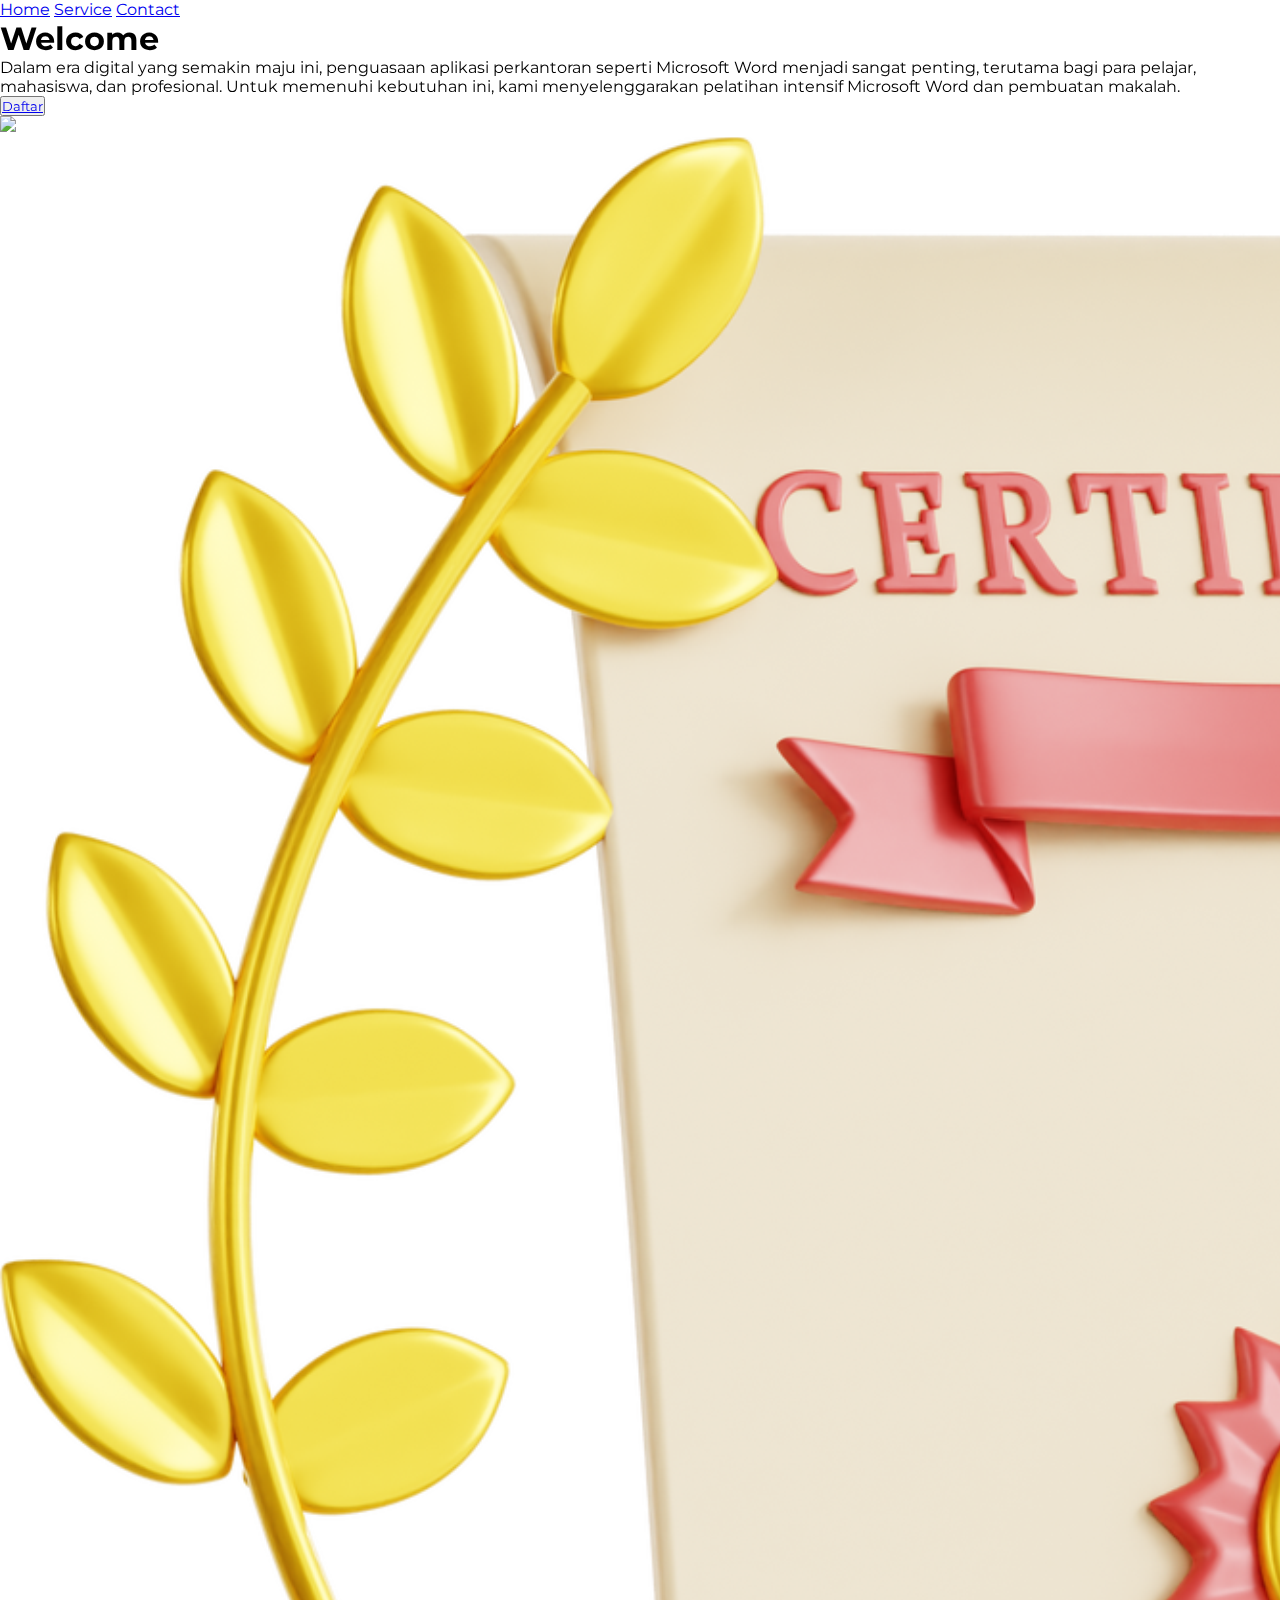
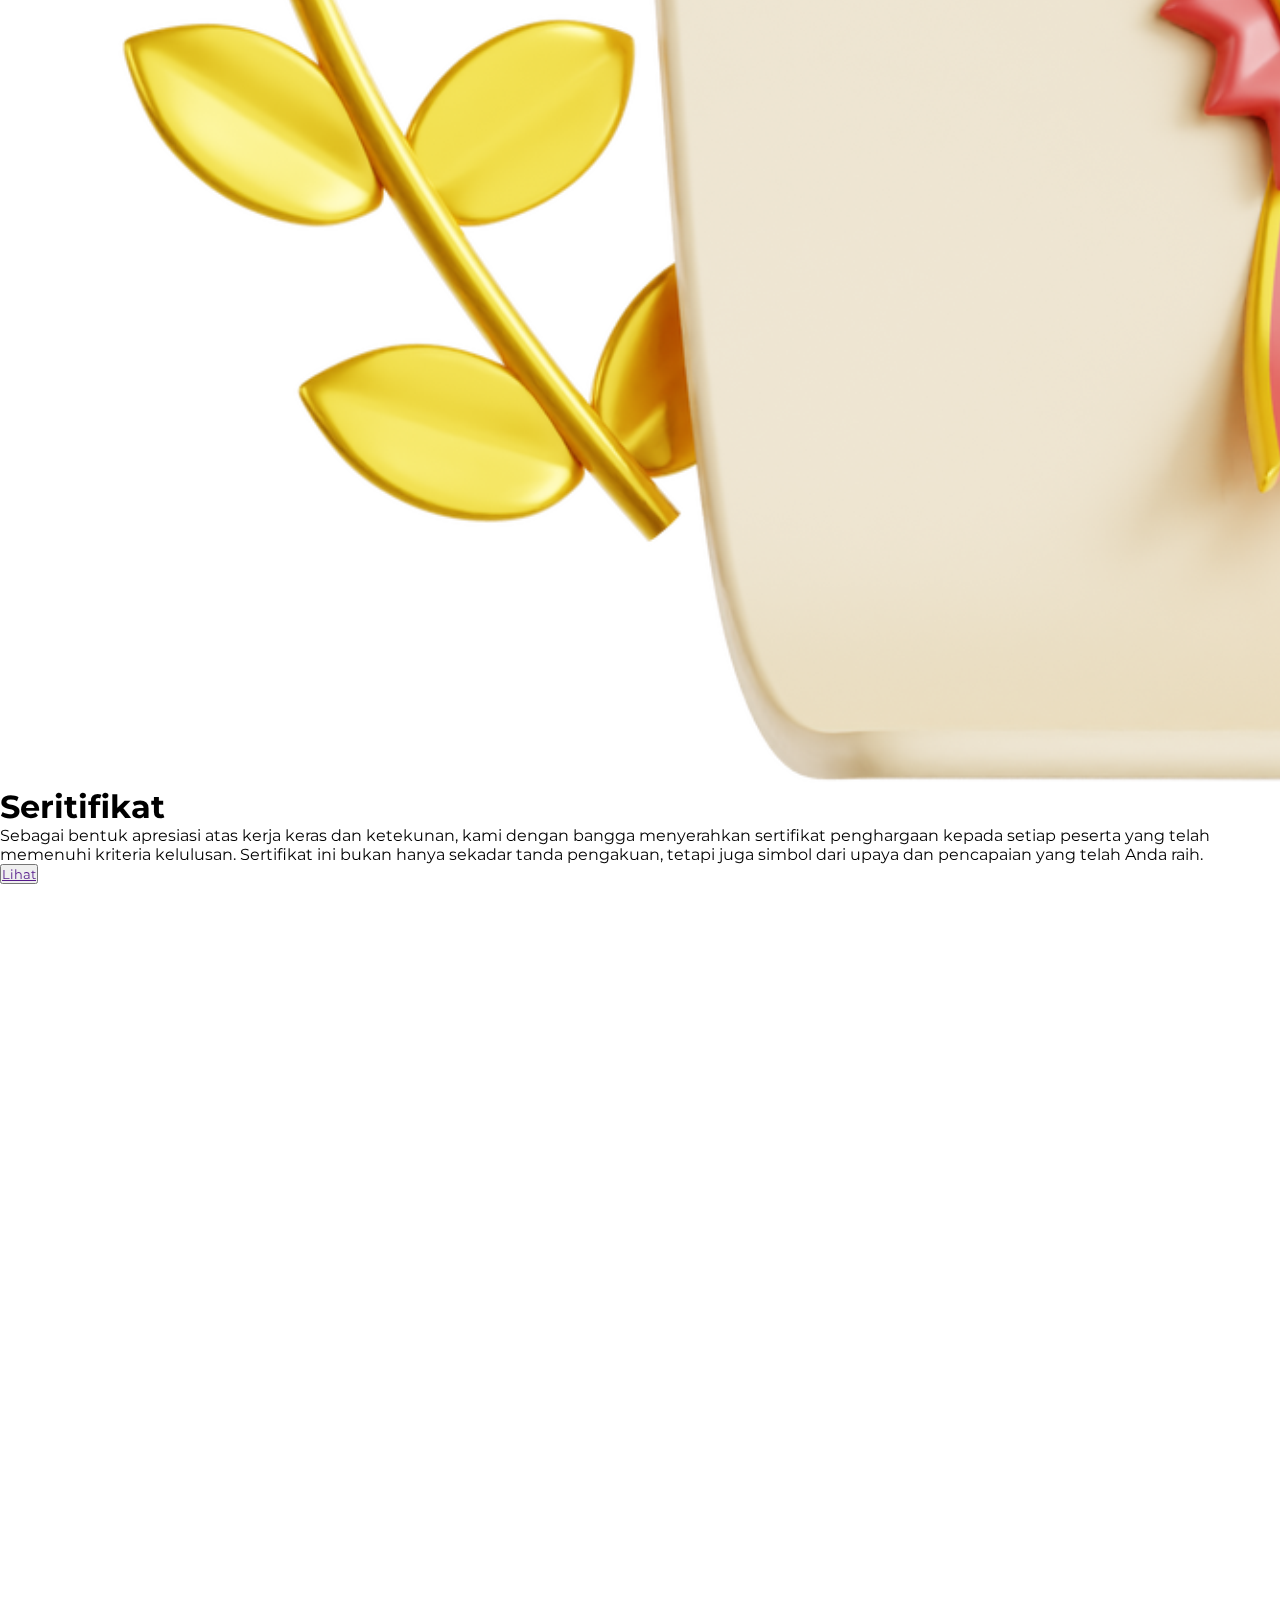
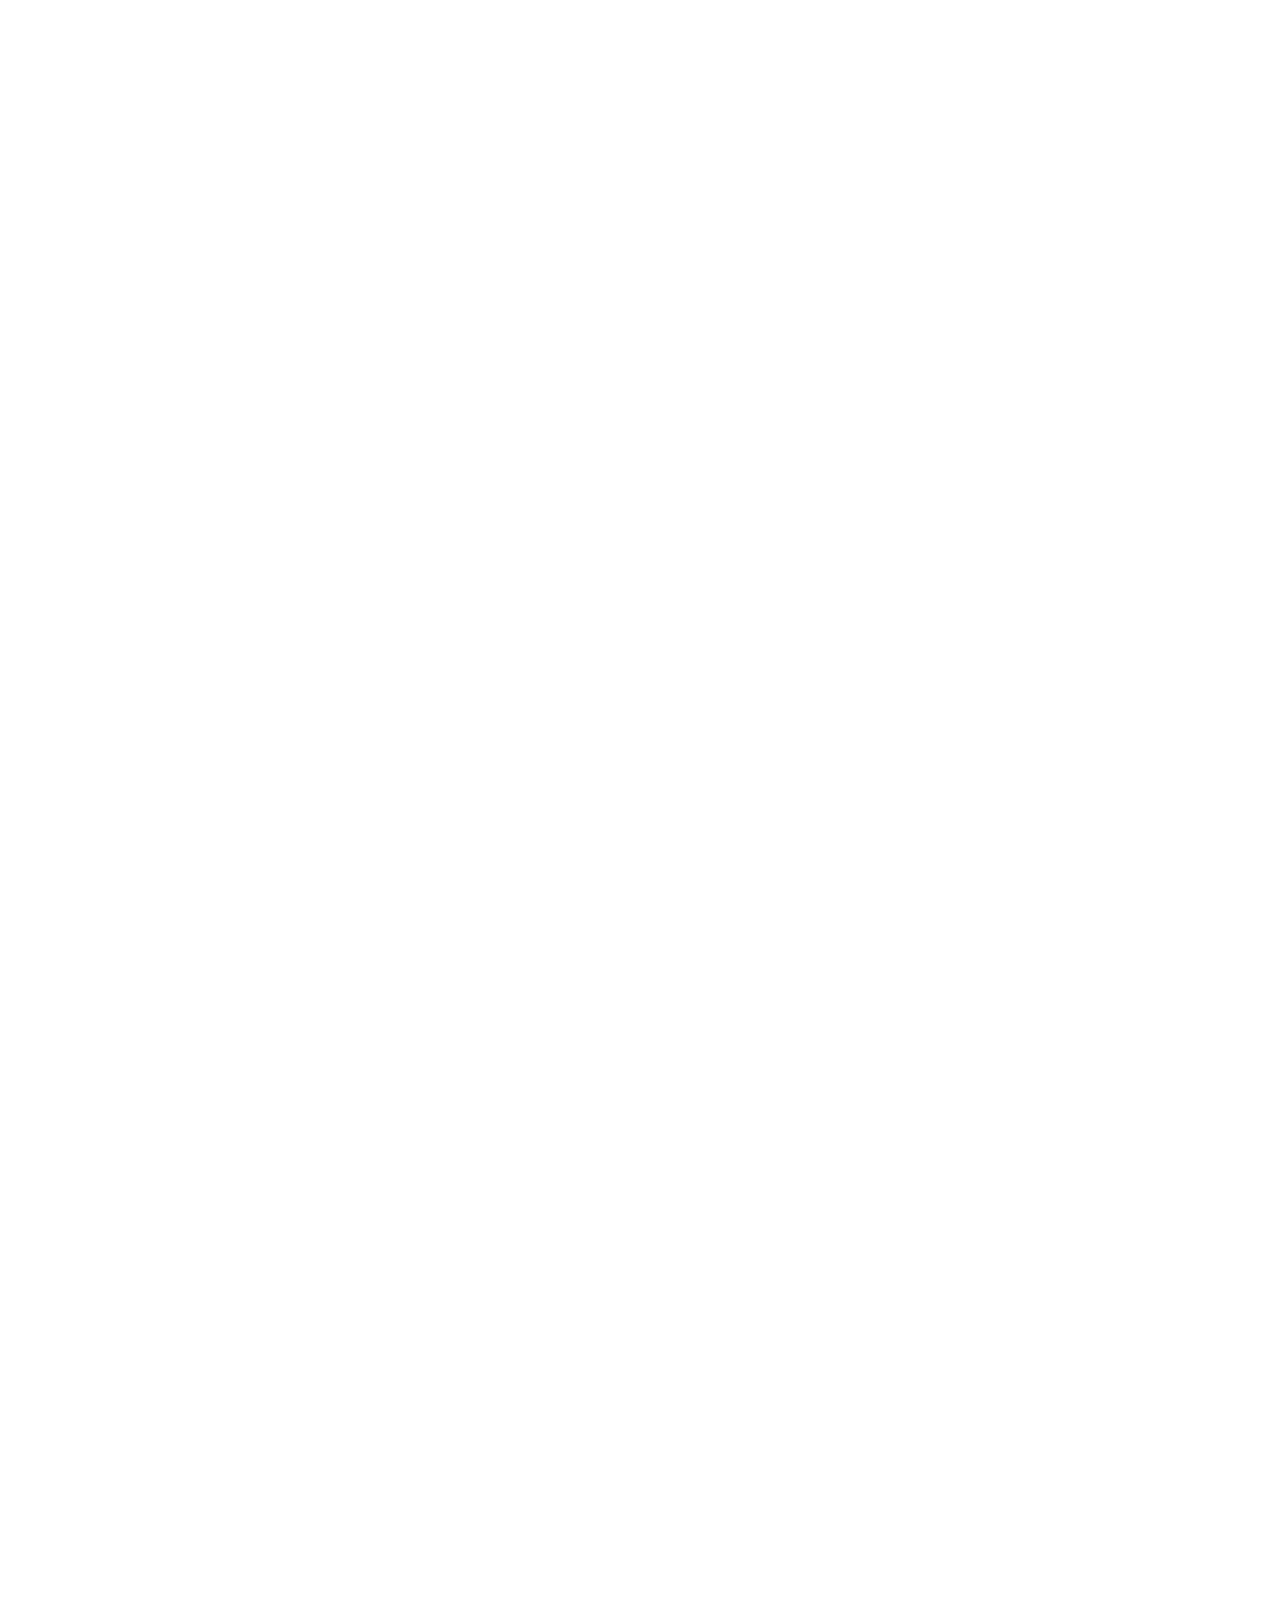
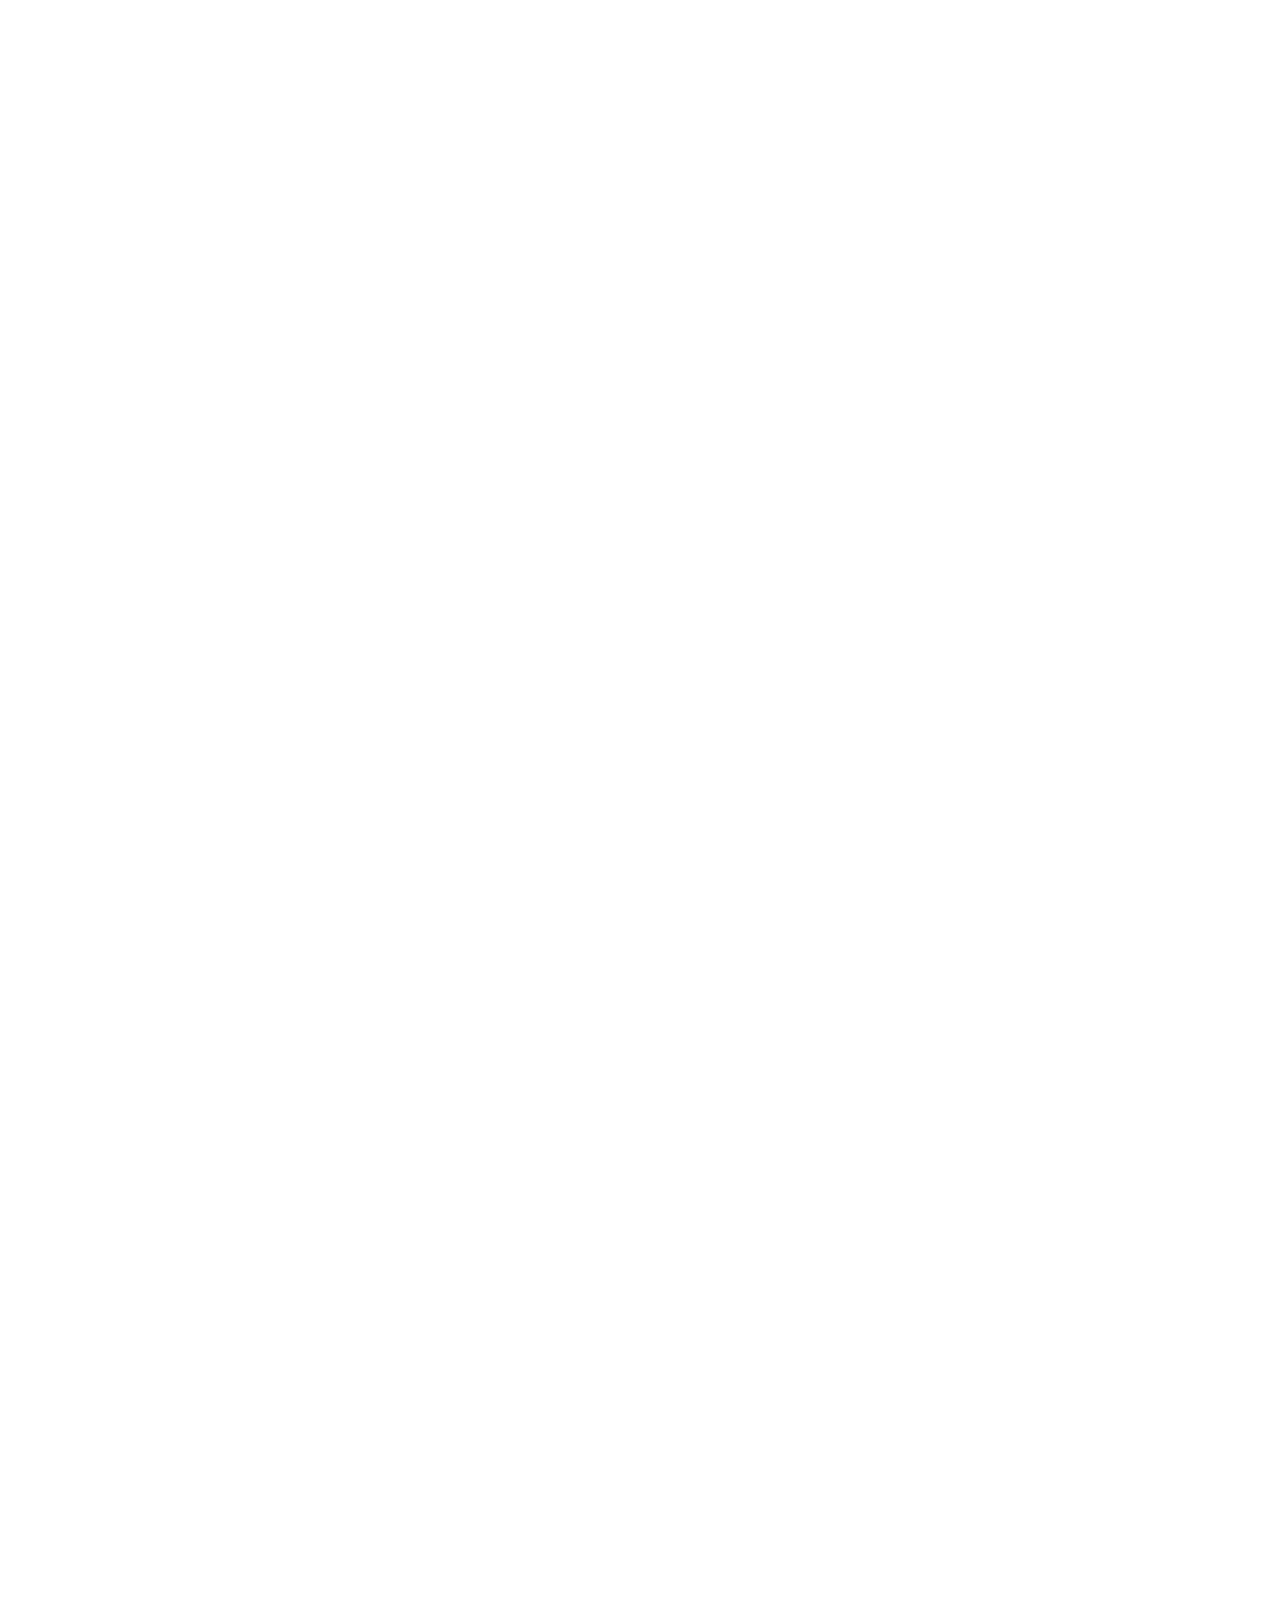
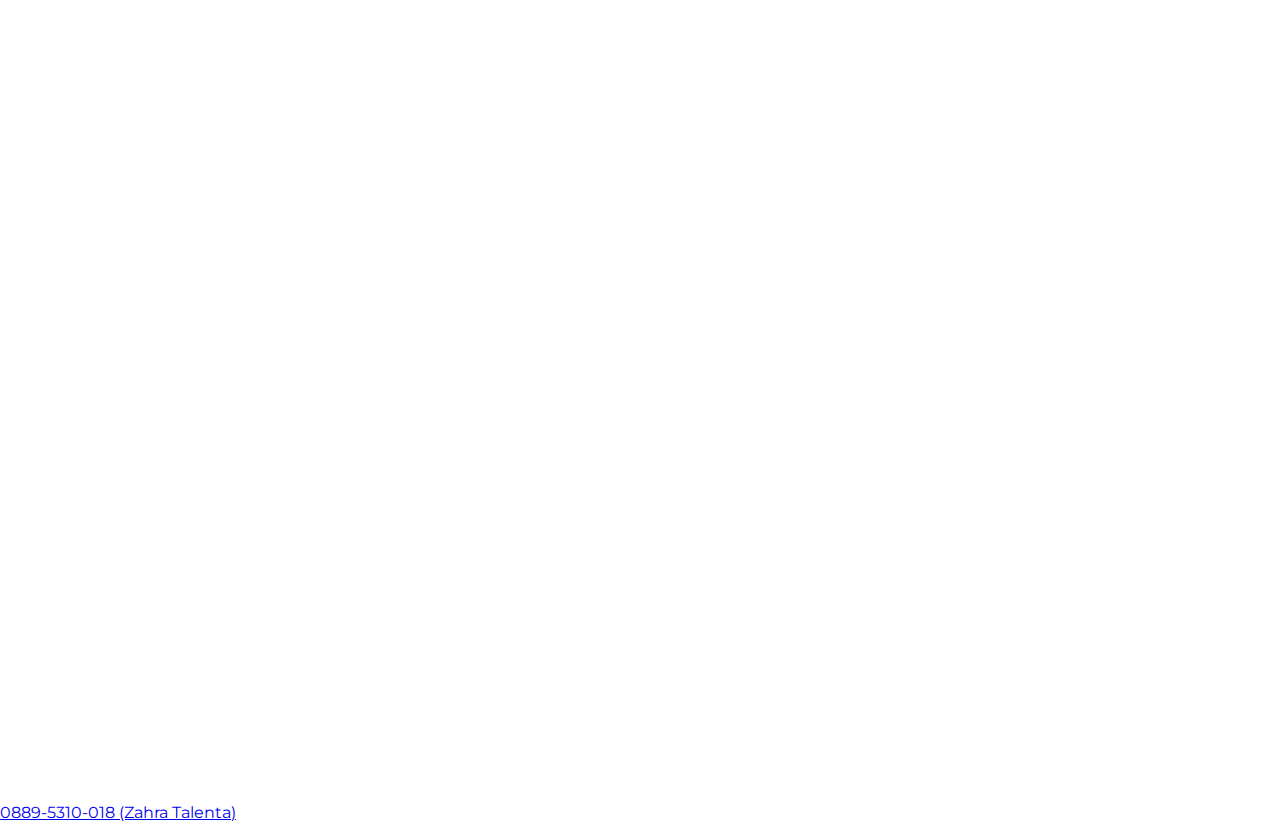
==== index.html @ 1860f900 "Update index.html" ====
<!DOCTYPE html>
<html lang="en">
  <head>
    <meta charset="UTF-8" />
    <meta name="viewport" content="width=device-width, initial-scale=1.0" />
    <title>Document</title>
    <link rel="stylesheet" href="css/style.css" />
    <link href="https://unpkg.com/aos@2.3.1/dist/aos.css" rel="stylesheet" />
  </head>
  <body>
    <header>
      <nav class="navBar">
        <a href="#">Home</a>
        <a href="#service">Service</a>
        <a href="#contact">Contact</a>
      </nav>
    </header>
    <section id="home" data-aos="fade-right">
      <div class="ktn-tulisan-home">
        <h1>Welcome</h1>
        <p>
          Dalam era digital yang semakin maju ini, penguasaan aplikasi
          perkantoran seperti Microsoft Word menjadi sangat penting, terutama
          bagi para pelajar, mahasiswa, dan profesional. Untuk memenuhi
          kebutuhan ini, kami menyelenggarakan pelatihan intensif Microsoft Word
          dan pembuatan makalah.
        </p>
        <div class="tbl-daftar-home">
          <button><a href="#service">Daftar</a></button>
        </div>
      </div>
      <div class="ktn-gambar-home">
        <div class="gambar-home">
          <img src="Images/robot.png" />
        </div>
      </div>
    </section>

    <section id="service">
      <div class="ktn-service">
        <div
          class="list-knt-service"
          data-aos="fade-up-right"
          data-aos-duration="3000"
        >
          <div class="gambar-list-service">
            <img src="Images/Sertifikat.png" alt="" />
          </div>
          <div class="judul-list-service">
            <h1>Seritifikat</h1>
          </div>
          <div class="narasi-list-service">
            <p>
              Sebagai bentuk apresiasi atas kerja keras dan ketekunan, kami
              dengan bangga menyerahkan sertifikat penghargaan kepada setiap
              peserta yang telah memenuhi kriteria kelulusan. Sertifikat ini
              bukan hanya sekadar tanda pengakuan, tetapi juga simbol dari upaya
              dan pencapaian yang telah Anda raih.
            </p>
          </div>
          <div class="tbl-service">
            <button><a href="">Lihat</a></button>
          </div>
        </div>
        <div
          class="list-knt-service"
          data-aos="fade-up-right"
          data-aos-duration="1500"
        >
          <div class="gambar-list-service">
            <img src="Images/materi.png" alt="" />
          </div>
          <div class="judul-list-service">
            <h1>Materi</h1>
          </div>
          <div class="narasi-list-service">
            <p>
              Di dalam materi ini, Peserta akan menemukan panduan langkah demi
              langkah, contoh-contoh praktis, serta tips dan trik yang berguna
              untuk memaksimalkan penggunaan Microsoft Word. Selain itu, materi
              ini juga mencakup strategi dan teknik untuk menyusun makalah yang
              baik dan benar, mulai dari perencanaan hingga penyusunan isi dan
              format.
            </p>
          </div>
          <div class="tbl-service">
            <button><a href="">Lihat</a></button>
          </div>
        </div>
        <div
          class="list-knt-service"
          data-aos="fade-down-right"
          data-aos-duration="3000"
        >
          <div class="gambar-list-service">
            <img src="Images/form.png" alt="" />
          </div>
          <div class="judul-list-service">
            <h1>Pendaftaran</h1>
          </div>
          <div class="narasi-list-service">
            <p>
              Dengan penuh antusias, kami mengumumkan bahwa pendaftaran untuk
              pelatihan Microsoft Word dan pembuatan makalah kini telah dibuka.
              Pelatihan ini dirancang khusus untuk membantu Anda mengembangkan
              keterampilan dalam menggunakan Microsoft Word secara efektif dan
              menyusun makalah yang baik.
            </p>
          </div>
          <div class="tbl-service">
            <button><a href="https://bit.ly/Formulir-Pendaftaran-PMWPM">Daftar</a></button>
          </div>
        </div>
      </div>
    </section>
    <section id="contact">
      <a
        href="https://api.whatsapp.com/send?phone=628895310018&text=Hai%20Kak%2C%20Saya%20Peserta%20Pelatihan%20Ms.%20Word%20%26%20Pembuatan%20Makalah%20izin%20bertanya."
        >0889-5310-018 (Zahra Talenta)</a
      >
    </section>

    <script src="https://unpkg.com/aos@2.3.1/dist/aos.js"></script>
    <script>
      AOS.init();
    </script>
  </body>
</html>
---- css/style.css ----
@import url("https://fonts.googleapis.com/css2?family=Montserrat:ital,wght@0,100..900;1,100..900&display=swap");
:root {
  --warna1: #9900cc;
  --warna2: #ff00ff;
}
* {
  margin: 0;
  padding: 0;
  box-sizing: border-box;
  scroll-behavior: smooth;
  font-family: "Montserrat";
}
@media only screen and (max-width: 600px) {
  body {
    width: 100vw;
    height: 100vh;
    background: url(../Images/Bg.jpg) repeat;
    background-size: cover;
    background-position: center;
  }
  header {
    width: 100%;
    height: 10%;
    background: transparent;
    backdrop-filter: blur(5px);
    -webkit-backdrop-filter: blur(5px);
    box-shadow: 0 0 60px 1px var(--warna2);
  }
  .navBar {
    width: 100%;
    height: 100%;
    display: flex;
    justify-content: center;
    align-items: center;
    gap: 5%;
  }
  .navBar a {
    text-decoration: none;
    color: white;
    font-weight: 500;
    font-size: 0.7rem;
  }
  /* Home Page */
  #home {
    width: 100%;
    height: 30%;
    padding: 5%;
    display: flex;
    justify-content: center;
    align-items: center;
    background: transparent;
    backdrop-filter: blur(2px);
    -webkit-backdrop-filter: blur(2px);
  }
  .ktn-tulisan-home {
    width: 50%;
    height: 100%;
  }
  .ktn-tulisan-home h1 {
    color: white;
    margin-bottom: 5%;
  }
  .ktn-tulisan-home p {
    font-size: 0.5rem;
    color: white;
    margin-bottom: 5%;
  }
  .tbl-daftar-home {
    width: 100%;
    height: 20%;
    /* background: red; */
    display: flex;
    align-items: center;
  }
  .tbl-daftar-home button {
    width: 35%;
    height: 60%;
    background-color: greenyellow;
    border-radius: 3px;
    display: flex;
    justify-content: center;
    align-items: center;
    border: none;
  }
  .tbl-daftar-home a {
    text-decoration: none;
    font-size: 0.6rem;
    font-weight: 500;
    color: black;
  }
  .ktn-gambar-home {
    width: 50%;
    height: 100%;
    display: flex;
    justify-content: center;
    align-items: center;
  }
  .gambar-home {
    width: 100%;
    height: 100%;
    display: flex;
    justify-content: end;
    align-items: center;
  }
  .gambar-home img {
    height: 80%;
    animation: 4s wobble ease infinite;
  }
  /* End Home Page */

  /* Serive Page */
  #service {
    width: 100%;
    height: 70%;
    /* background: green; */
    display: flex;
    justify-content: center;
    align-items: center;
    margin-top: 30%;
  }
  .ktn-service {
    display: flex;
    justify-content: center;
    align-items: center;
    width: 100%;
    height: 100%;
    flex-wrap: wrap;
    gap: 5%;
  }
  .list-knt-service {
    width: 160px;
    height: 250px;
    background: transparent;
    backdrop-filter: blur(2px);
    -webkit-backdrop-filter: blur(2px);
    border-radius: 5px;
    padding: 15px;
    border: 1.5px solid #ff00ff;
  }
  .gambar-list-service {
    width: 100%;
    height: 35%;
    /* background-color: yellow; */
    display: flex;
    justify-content: center;
    align-items: center;
  }
  .gambar-list-service img {
    width: 40%;
  }
  .judul-list-service {
    display: flex;
    justify-content: center;
    align-items: center;
    width: 100%;
    height: 15%;
    /* background: brown; */
    font-size: 0.6rem;
  }
  .judul-list-service h1 {
    color: white;
  }
  .narasi-list-service {
    width: 100%;
    height: 30%;
    border-radius: 5px;
    font-size: 0.6rem;
    overflow: scroll;
    padding: 5%;
  }
  ::-webkit-scrollbar {
    display: none;
  }
  .narasi-list-service p {
    color: white;
    text-align: center;
    width: 100%;
    height: 100%;
    font-weight: 400;
    font-size: 0.5rem;
  }
  .tbl-service {
    width: 100%;
    height: 15%;
    display: flex;
    justify-content: center;
    align-items: center;
    /* background-color: yellow; */
    margin-top: 7%;
  }
  .tbl-service button {
    background-color: greenyellow;
    border: none;
    display: flex;
    justify-content: center;
    align-items: center;
    width: 40%;
    height: 60%;
    border-radius: 3px;
  }
  .tbl-service a {
    text-decoration: none;
    font-weight: 500;
    color: black;
    font-size: 0.6rem;
  }

  /* End Serive Page */

  /* Contact */
  #contact{
    width: 100%;
    height: 50%;
    /* background-color: red; */
    display: flex;
    justify-content: center;
    align-items: center;
  }
  #contact a{
    text-decoration: none;
    color: white;
    font-size: .8rem;
  }
  #contact a:hover{
    text-decoration: underline;

  }
  /* End Contact */
}
/* Animasi */
@keyframes wobble {
  0% {
    transform: translateX(0%);
  }
  15% {
    transform: translateX(-5%) rotate(-5deg);
  }
  30% {
    transform: translateX(5%) rotate(3deg);
  }
  45% {
    transform: translateX(-15%) rotate(-3deg);
  }
  60% {
    transform: translateX(10%) rotate(2deg);
  }
  75% {
    transform: translateX(-5%) rotate(-1deg);
  }
  100% {
    transform: translateX(0%);
  }
}
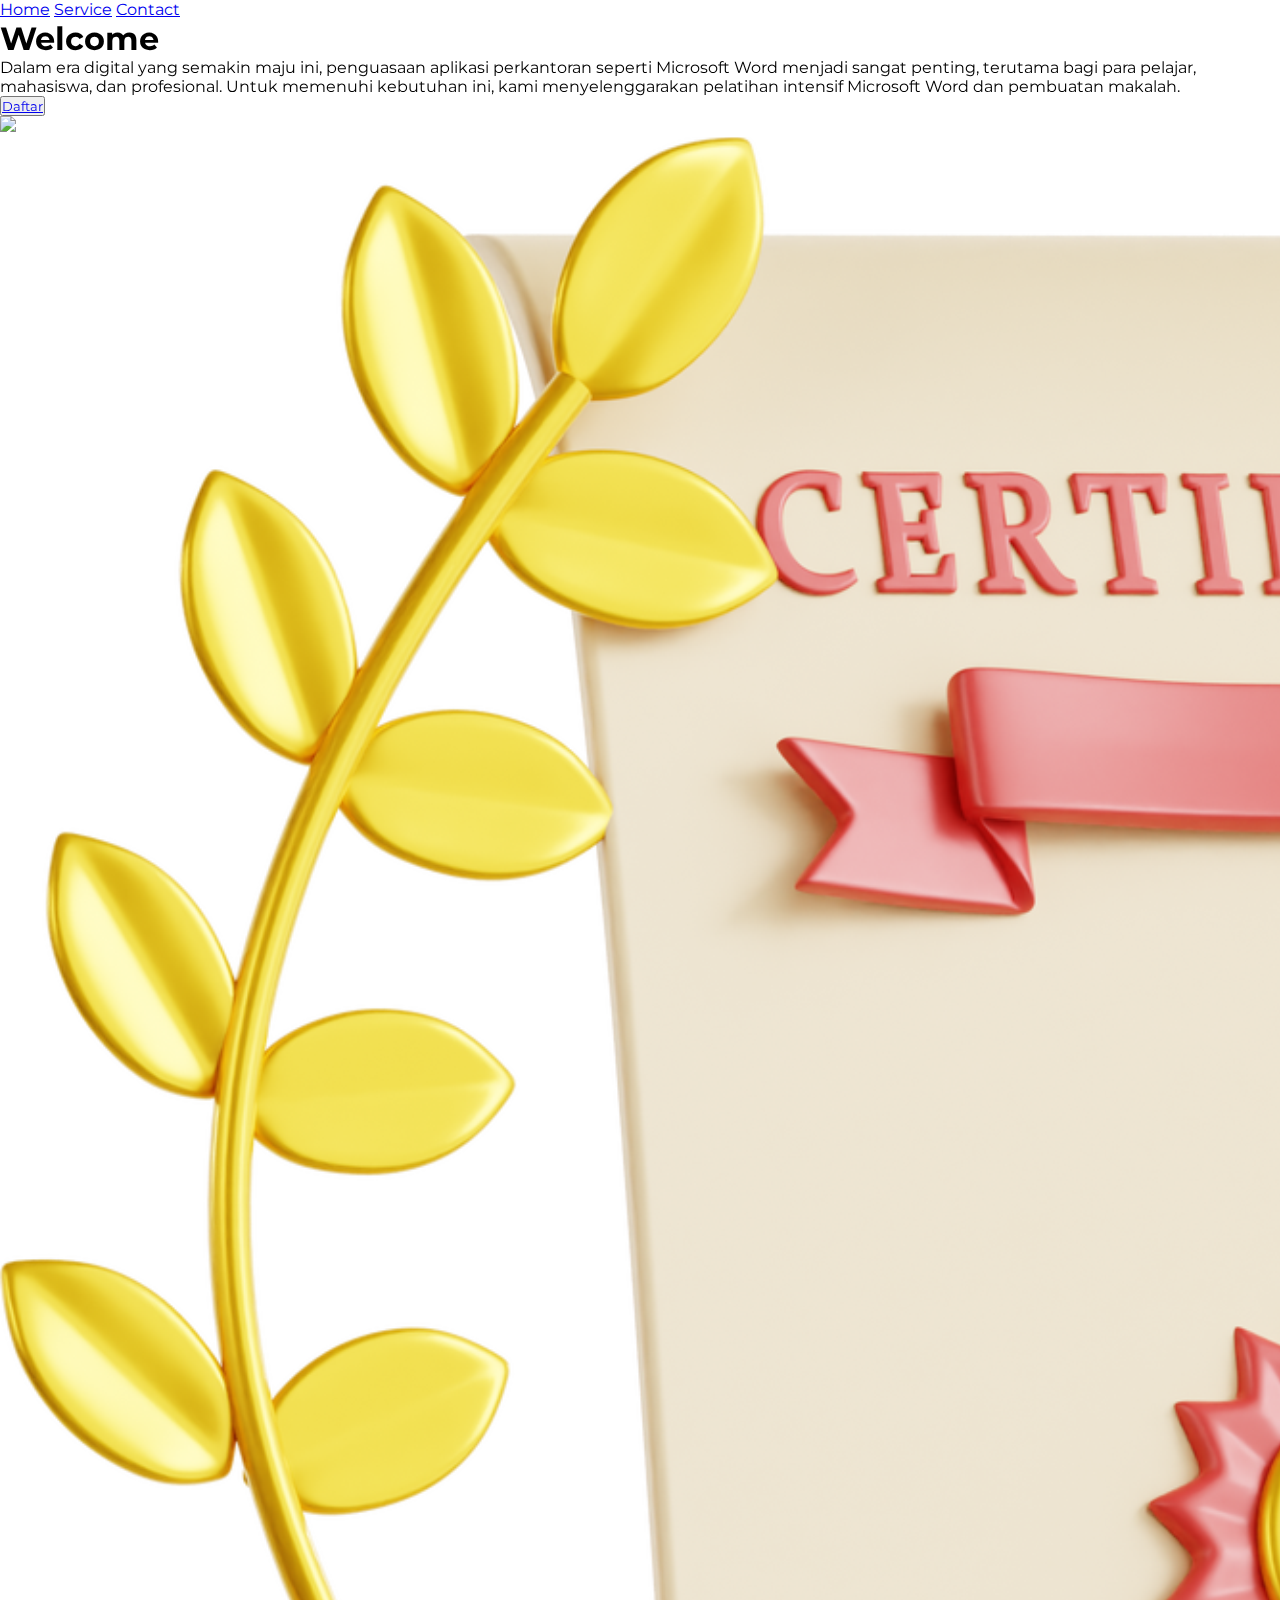
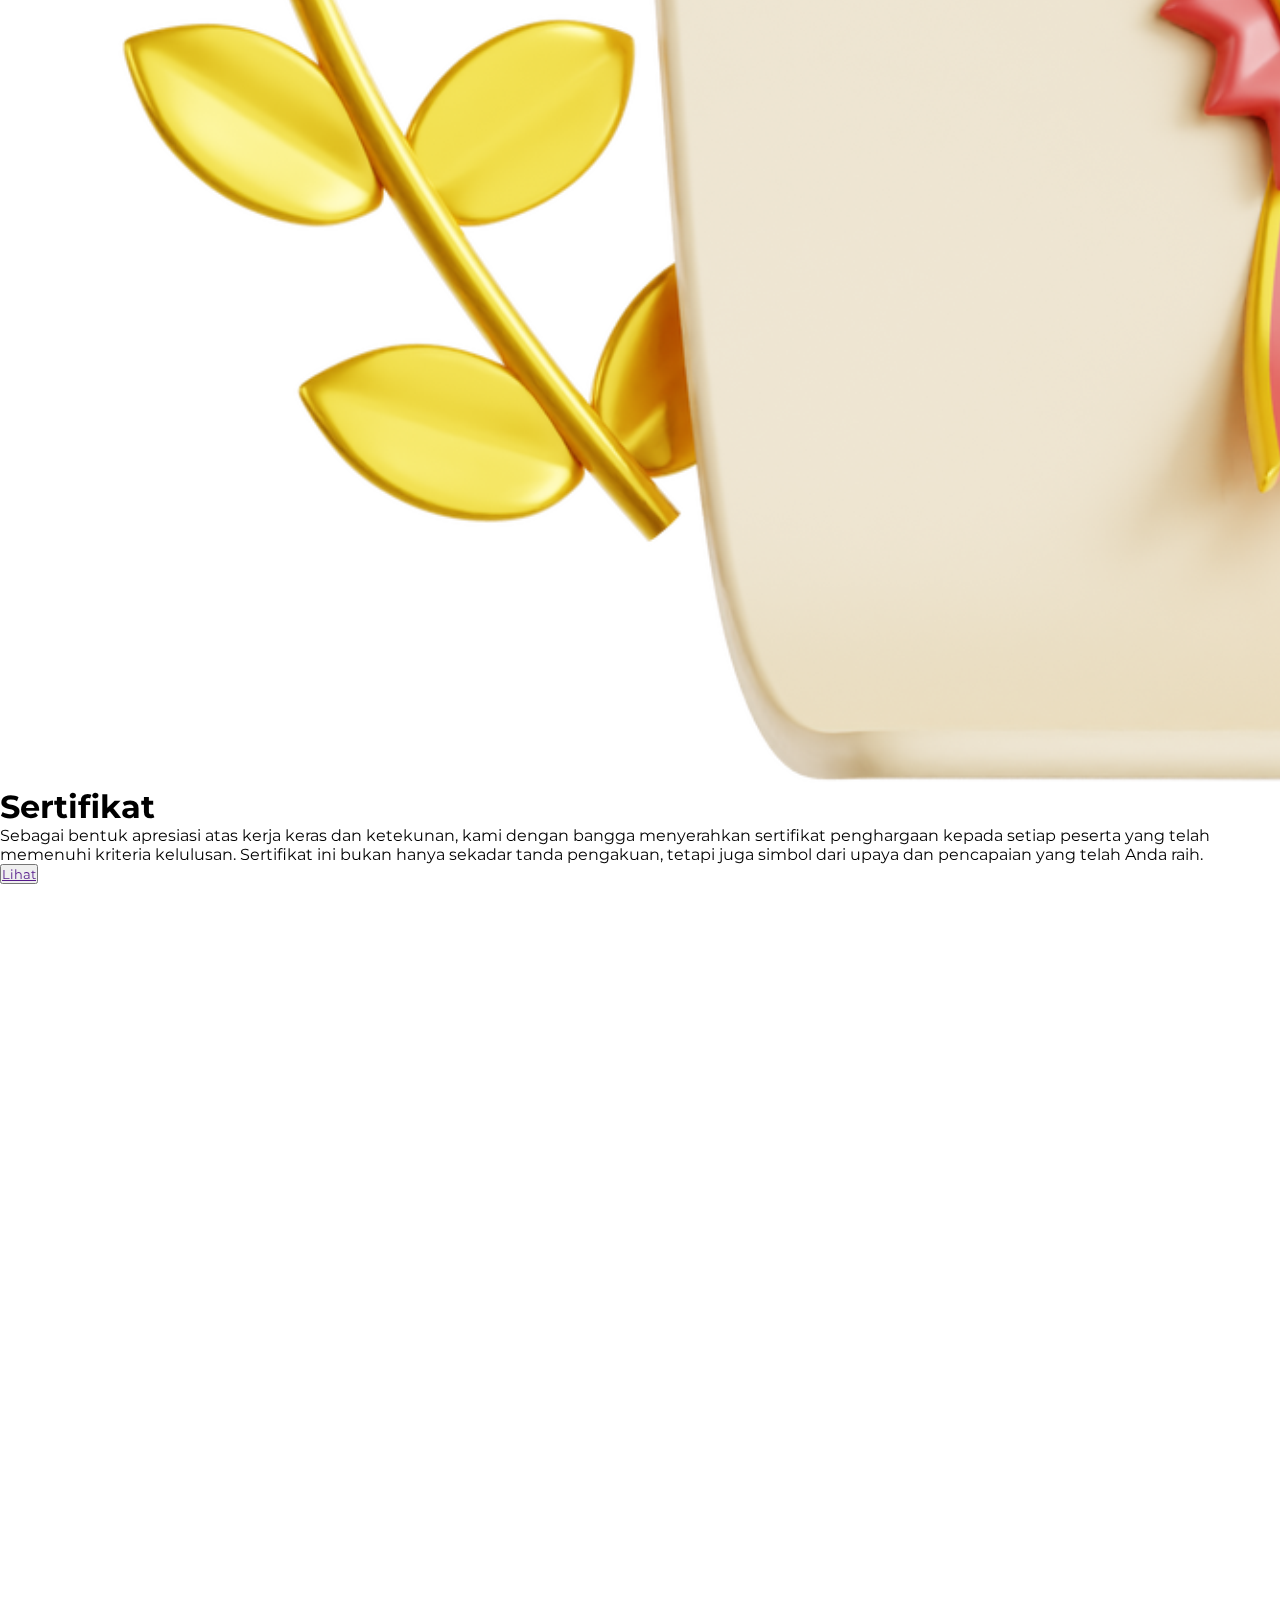
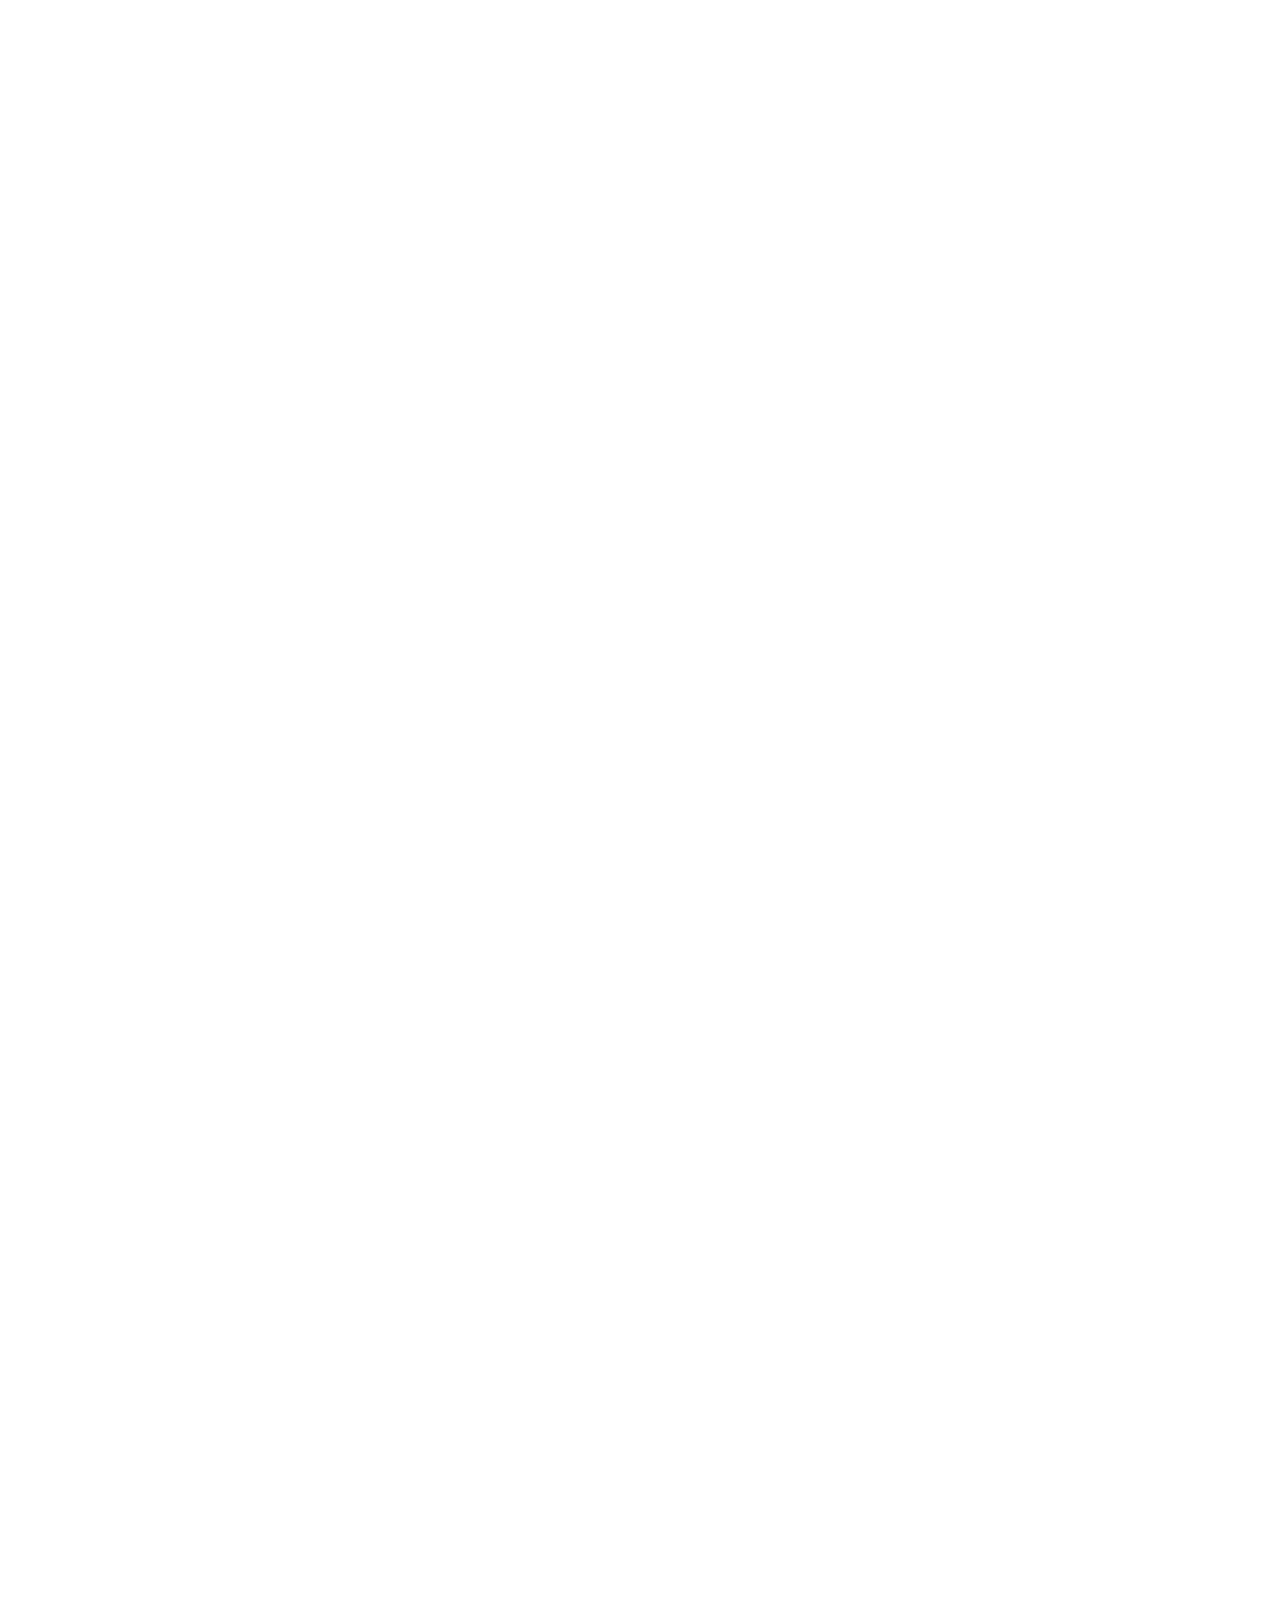
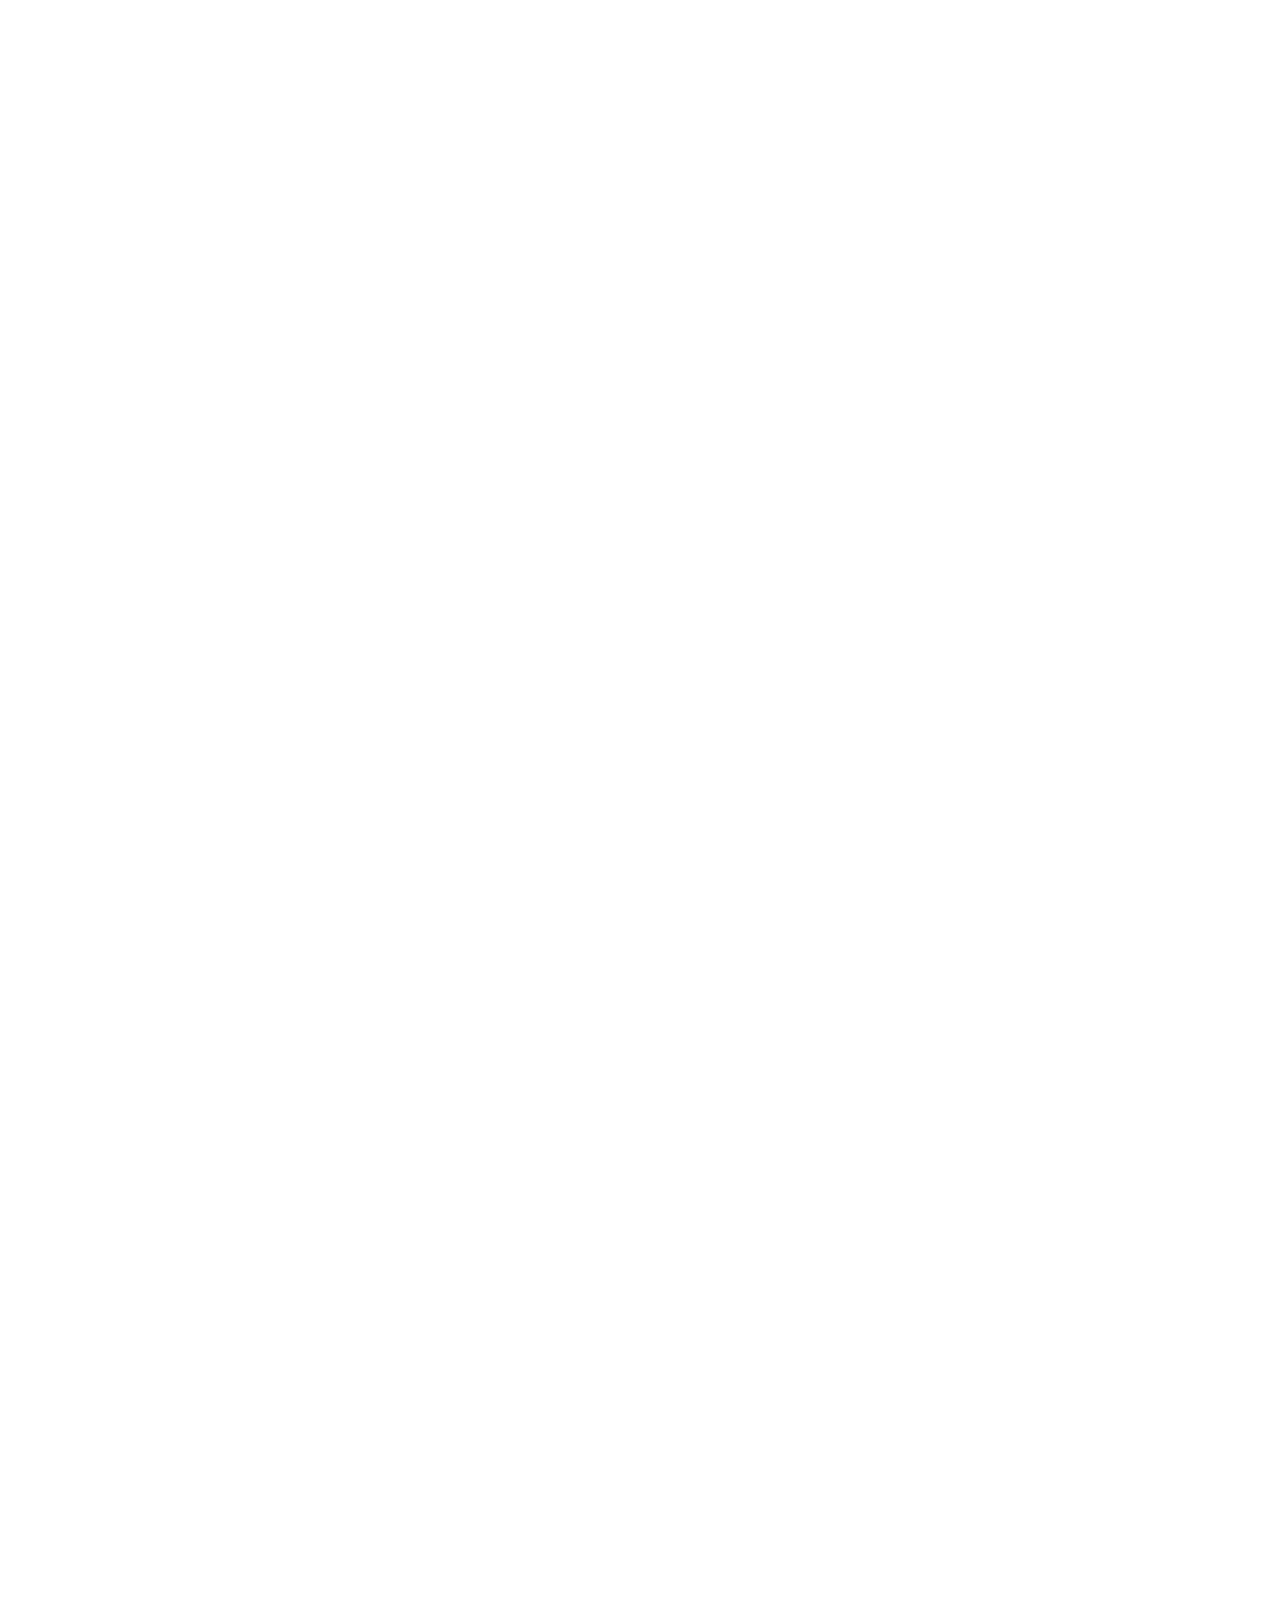
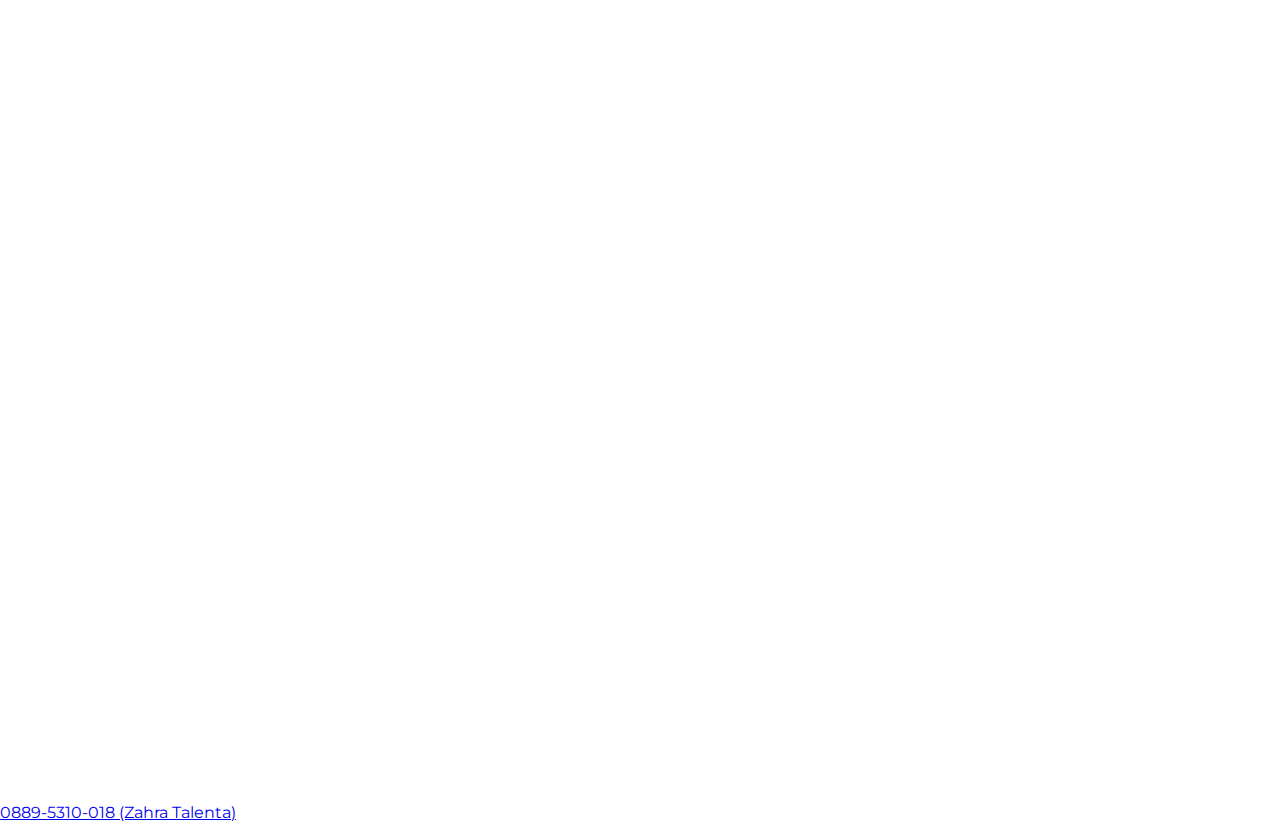
==== commit ba4c227a: "Update index.html" ====
--- a/index.html
+++ b/index.html
@@ -6,6 +6,7 @@
     <title>Document</title>
     <link rel="stylesheet" href="css/style.css" />
     <link href="https://unpkg.com/aos@2.3.1/dist/aos.css" rel="stylesheet" />
+ <link rel="shortcut icon" href="images/an nuur.png" type="image/x-icon">
   </head>
   <body>
     <header>
@@ -15,7 +16,7 @@
         <a href="#contact">Contact</a>
       </nav>
     </header>
-    <section id="home" data-aos="fade-right">
+    <section id="home" data-aos="fade-right" data-aos-duration="3000"> 
       <div class="ktn-tulisan-home">
         <h1>Welcome</h1>
         <p>
@@ -47,7 +48,7 @@
             <img src="Images/Sertifikat.png" alt="" />
           </div>
           <div class="judul-list-service">
-            <h1>Seritifikat</h1>
+            <h1>Sertifikat</h1>
           </div>
           <div class="narasi-list-service">
             <p>
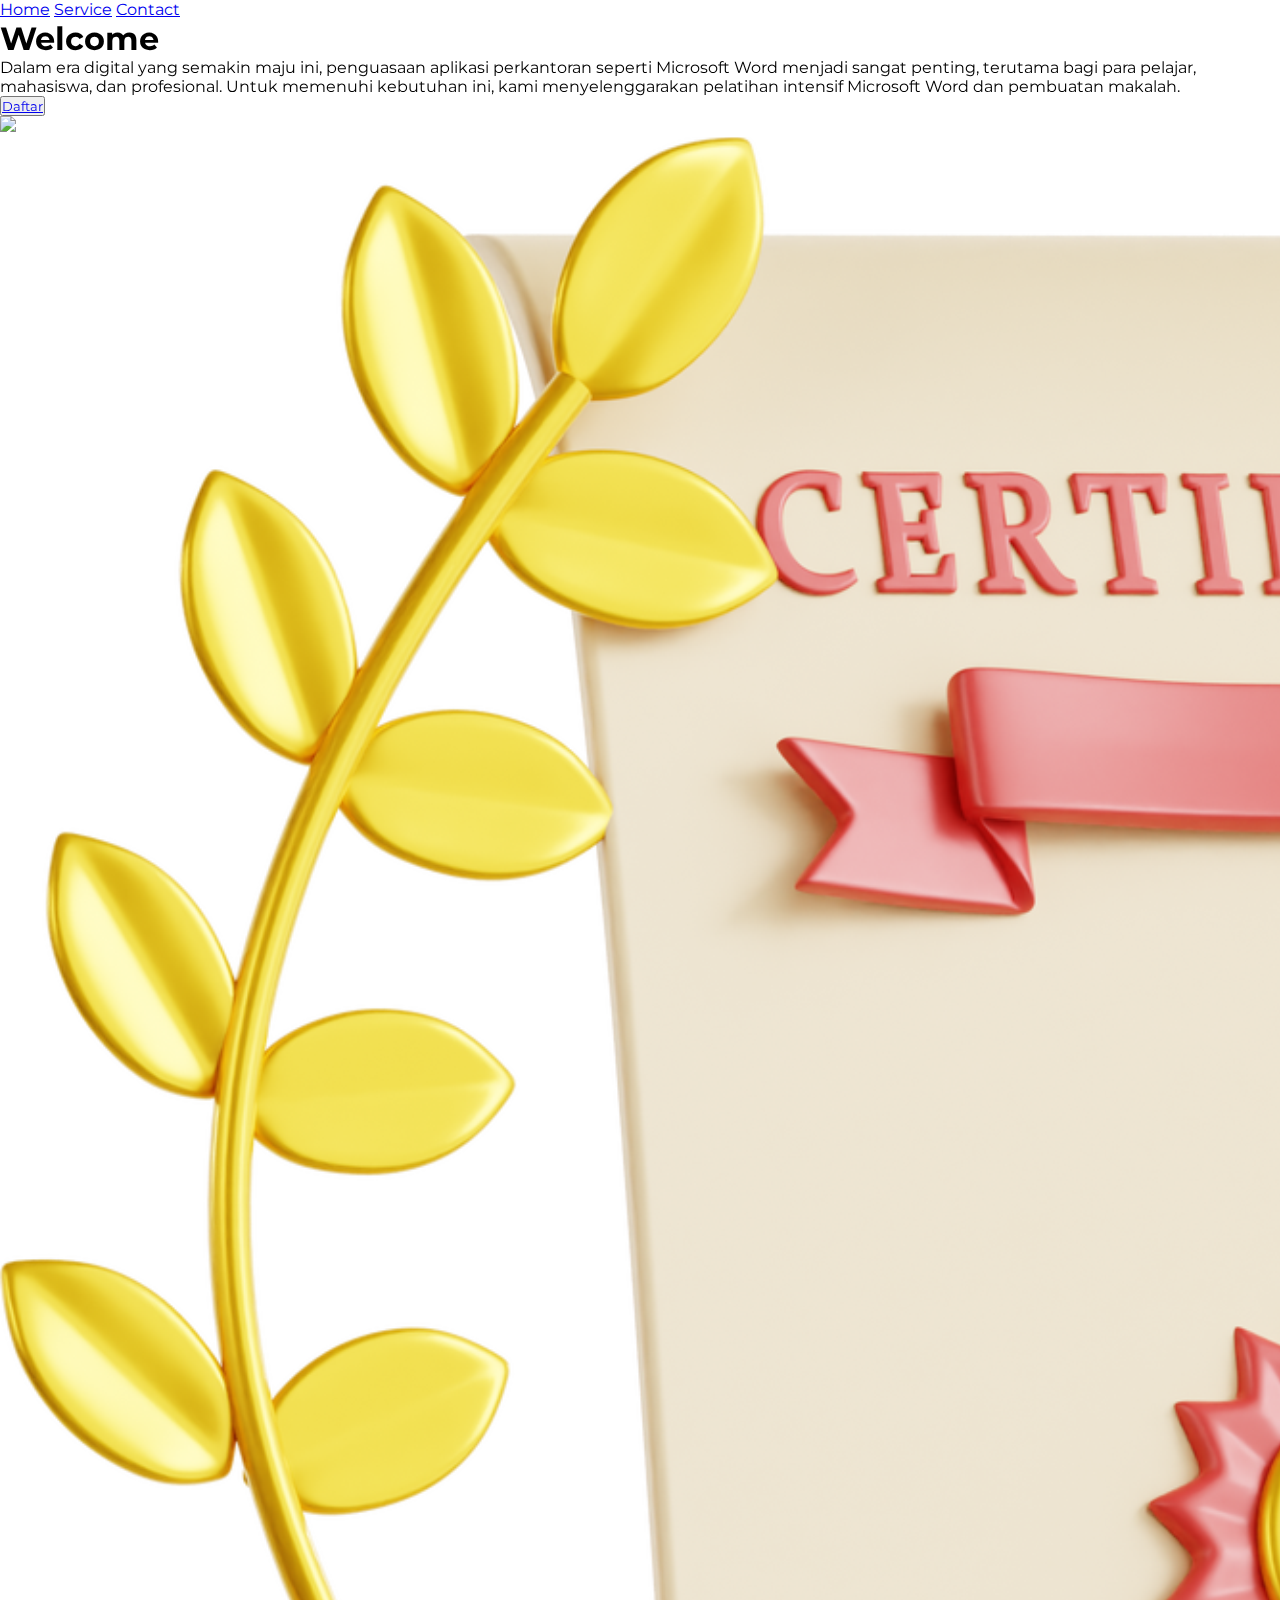
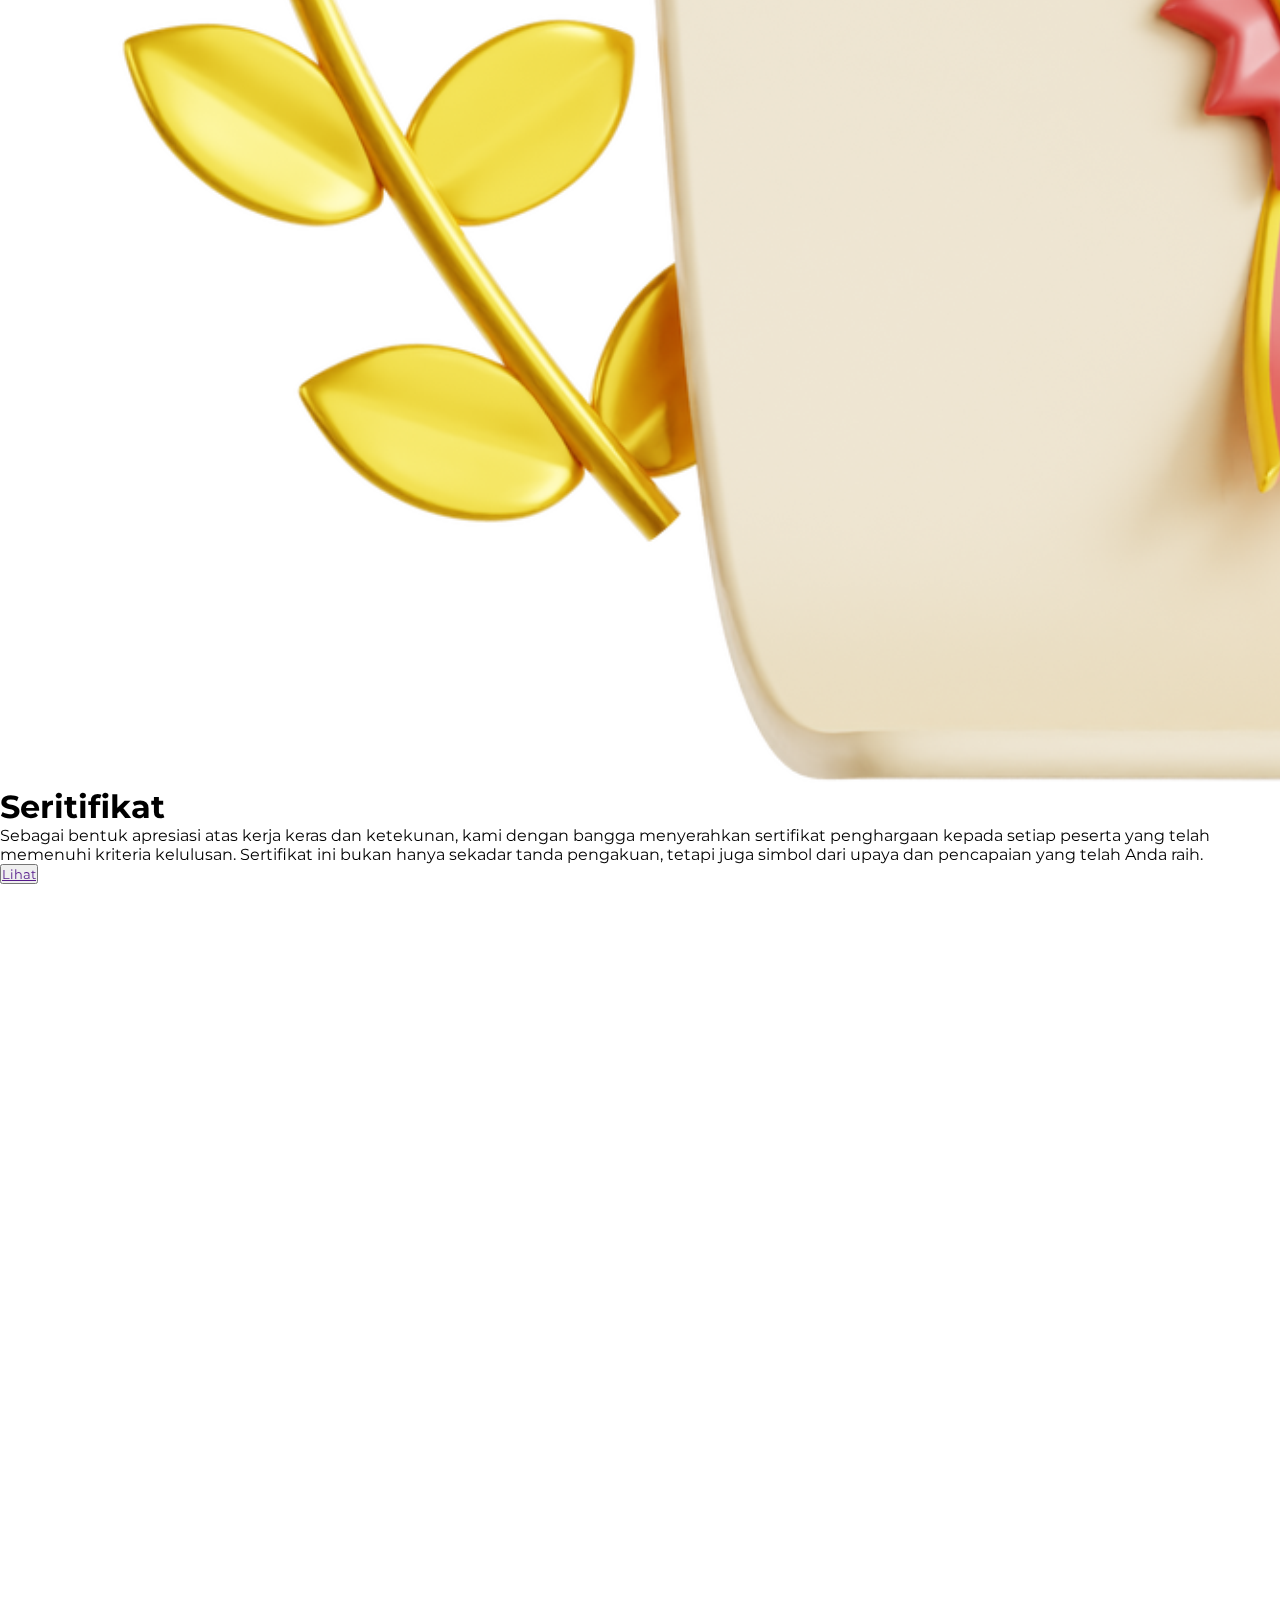
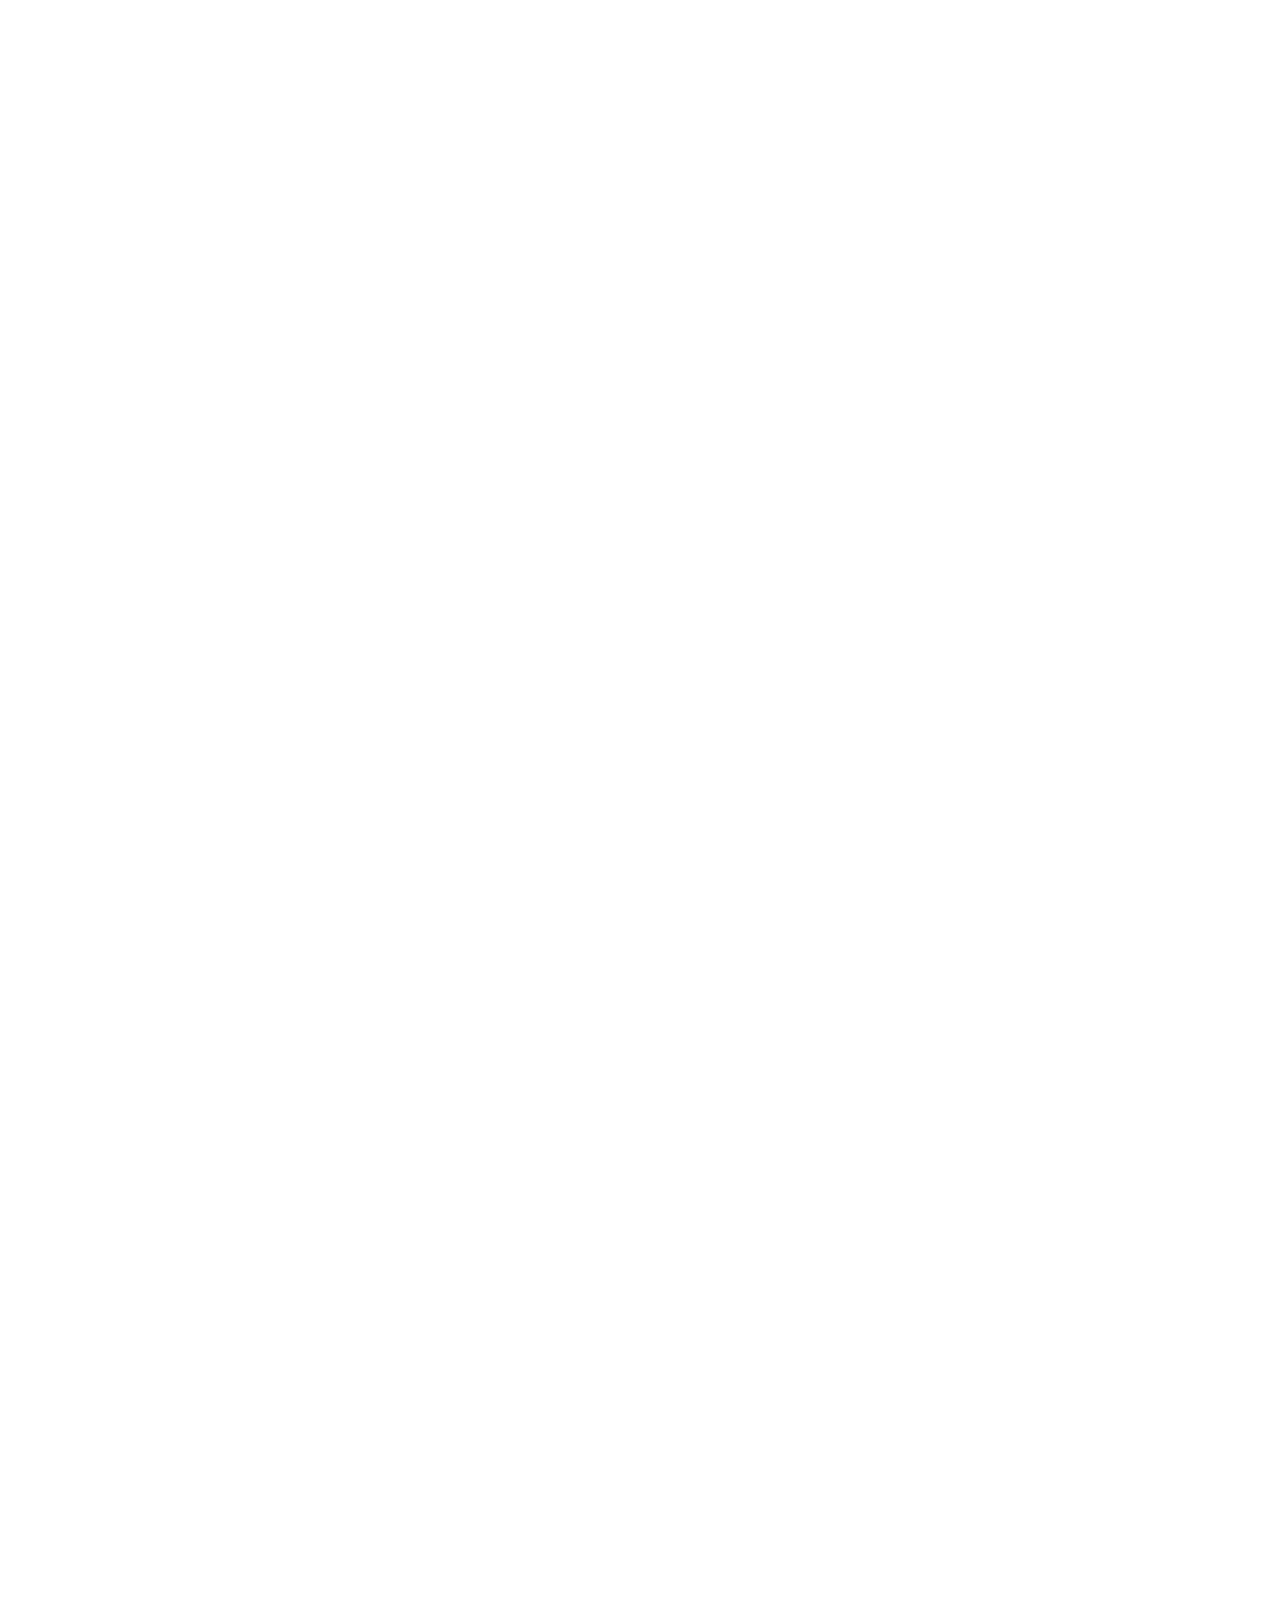
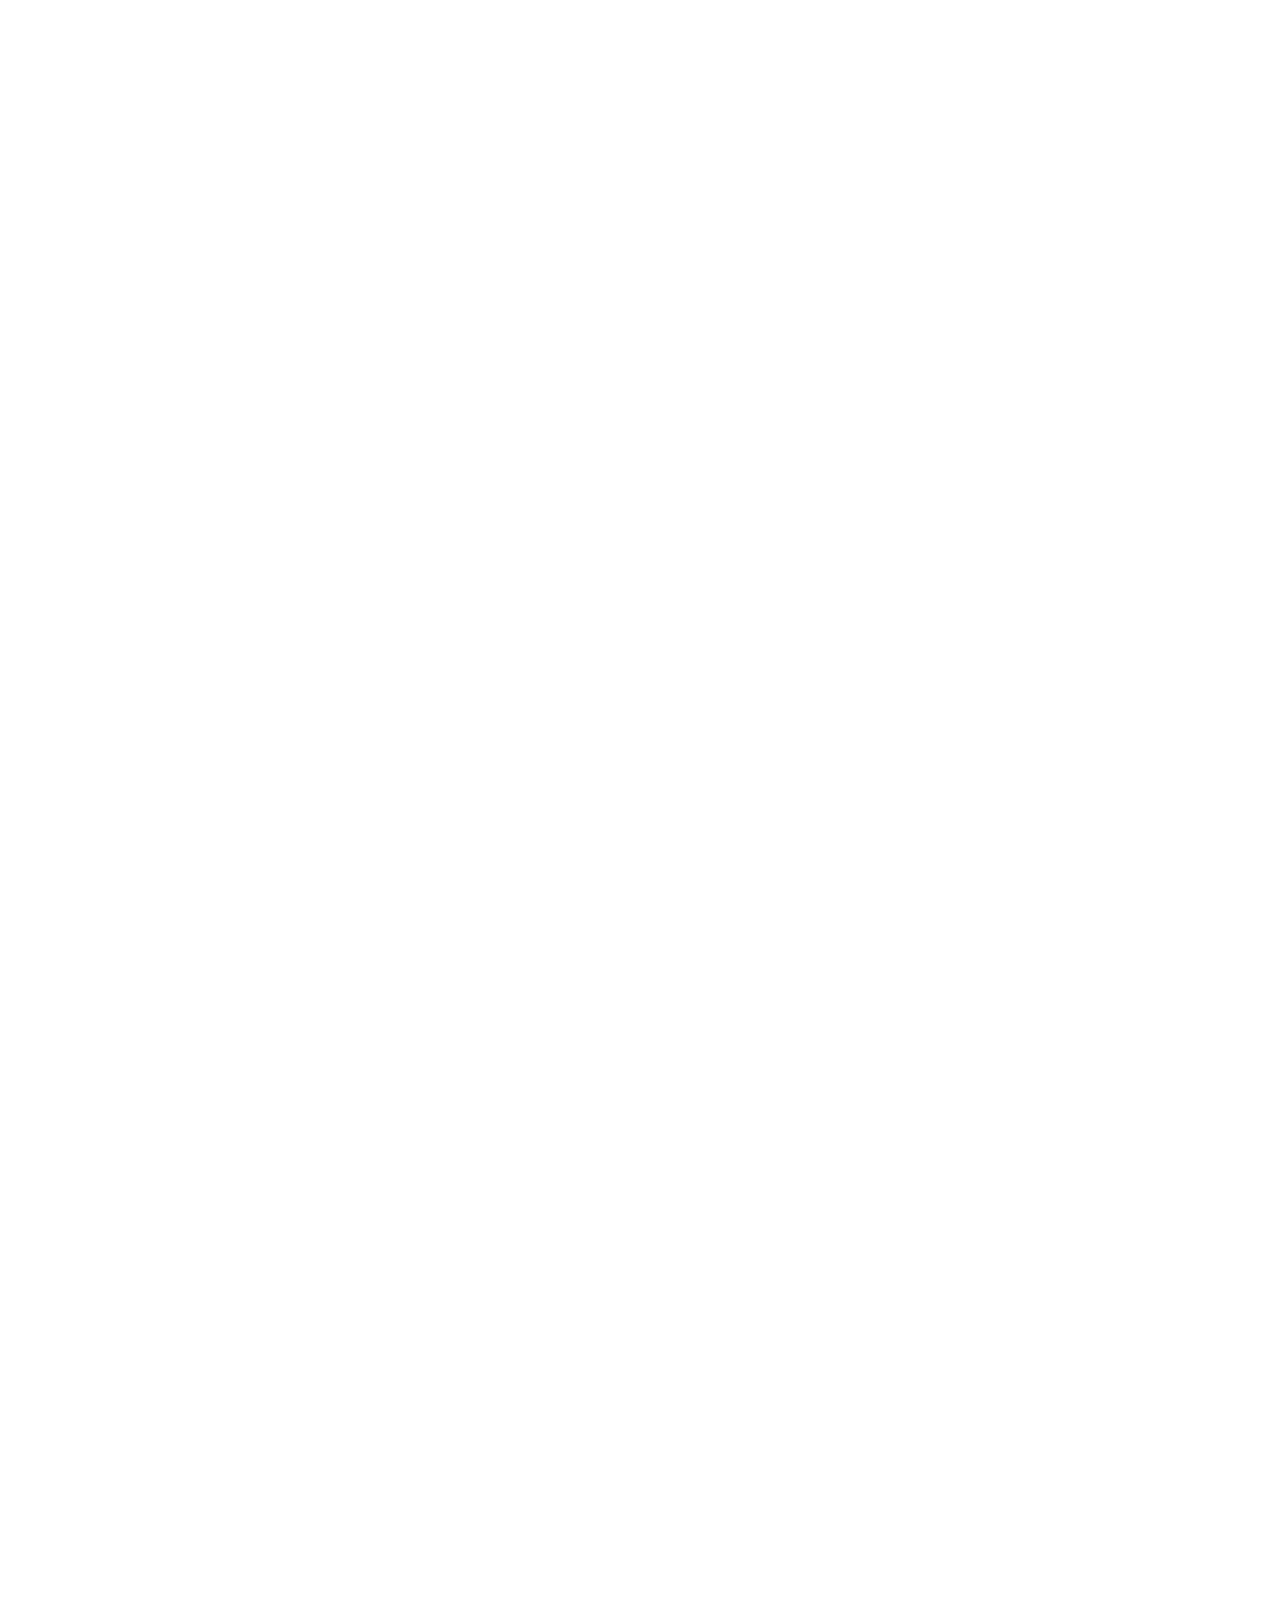
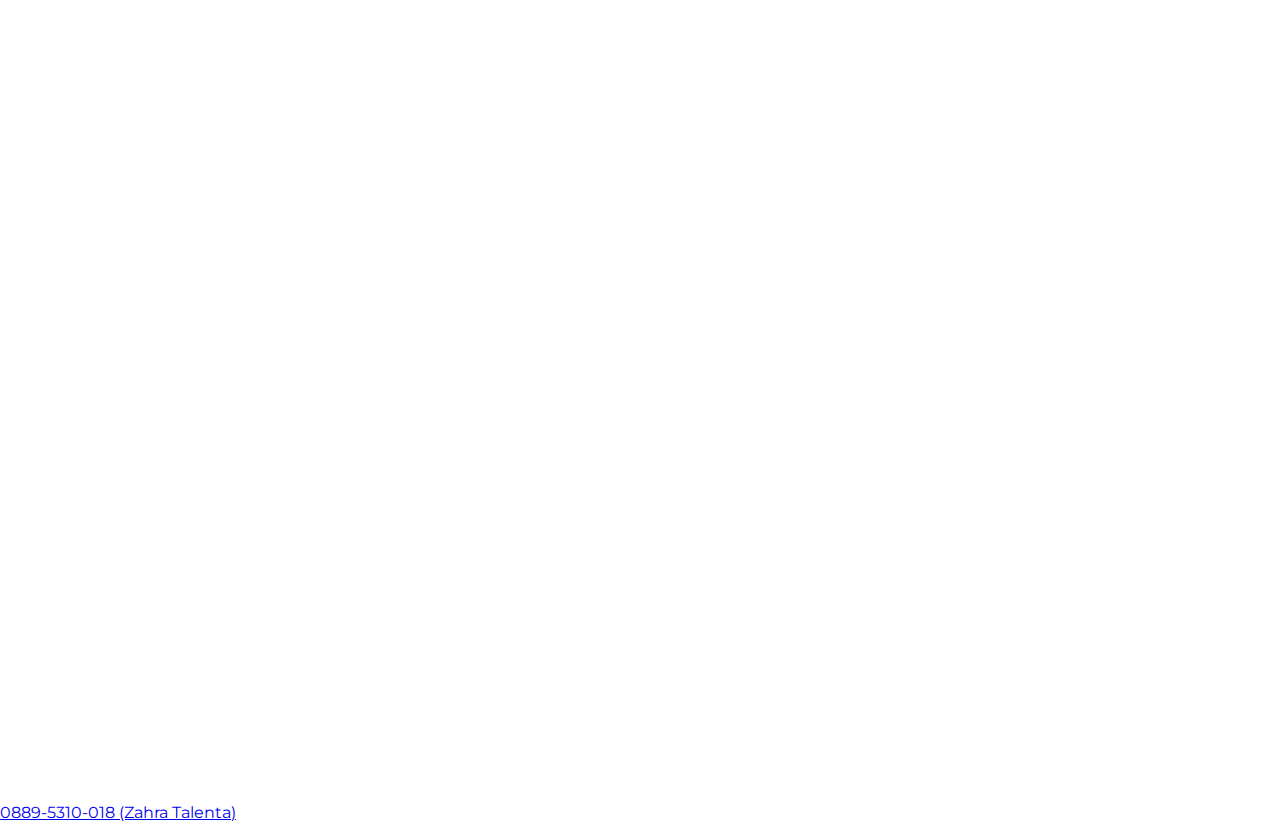
==== commit 9ac4b5e9: "Update index.html" ====
--- a/index.html
+++ b/index.html
@@ -6,7 +6,7 @@
     <title>Document</title>
     <link rel="stylesheet" href="css/style.css" />
     <link href="https://unpkg.com/aos@2.3.1/dist/aos.css" rel="stylesheet" />
- <link rel="shortcut icon" href="images/an nuur.png" type="image/x-icon">
+    <link rel="shortcut icon" href="images/an nuur.png" type="image/x-icon" />
   </head>
   <body>
     <header>
@@ -16,7 +16,7 @@
         <a href="#contact">Contact</a>
       </nav>
     </header>
-    <section id="home" data-aos="fade-right" data-aos-duration="3000"> 
+    <section id="home" data-aos="fade-right" data-aos-duration="3000">
       <div class="ktn-tulisan-home">
         <h1>Welcome</h1>
         <p>
@@ -48,7 +48,7 @@
             <img src="Images/Sertifikat.png" alt="" />
           </div>
           <div class="judul-list-service">
-            <h1>Sertifikat</h1>
+            <h1>Seritifikat</h1>
           </div>
           <div class="narasi-list-service">
             <p>
@@ -88,11 +88,7 @@
             <button><a href="">Lihat</a></button>
           </div>
         </div>
-        <div
-          class="list-knt-service"
-          data-aos="fade-down-right"
-          data-aos-duration="3000"
-        >
+        <div class="list-knt-service" data-aos="fade-down-right">
           <div class="gambar-list-service">
             <img src="Images/form.png" alt="" />
           </div>
@@ -109,7 +105,9 @@
             </p>
           </div>
           <div class="tbl-service">
-            <button><a href="https://bit.ly/Formulir-Pendaftaran-PMWPM">Daftar</a></button>
+            <button>
+              <a href="https://bit.ly/Formulir-Pendaftaran-PMWPM">Daftar</a>
+            </button>
           </div>
         </div>
       </div>
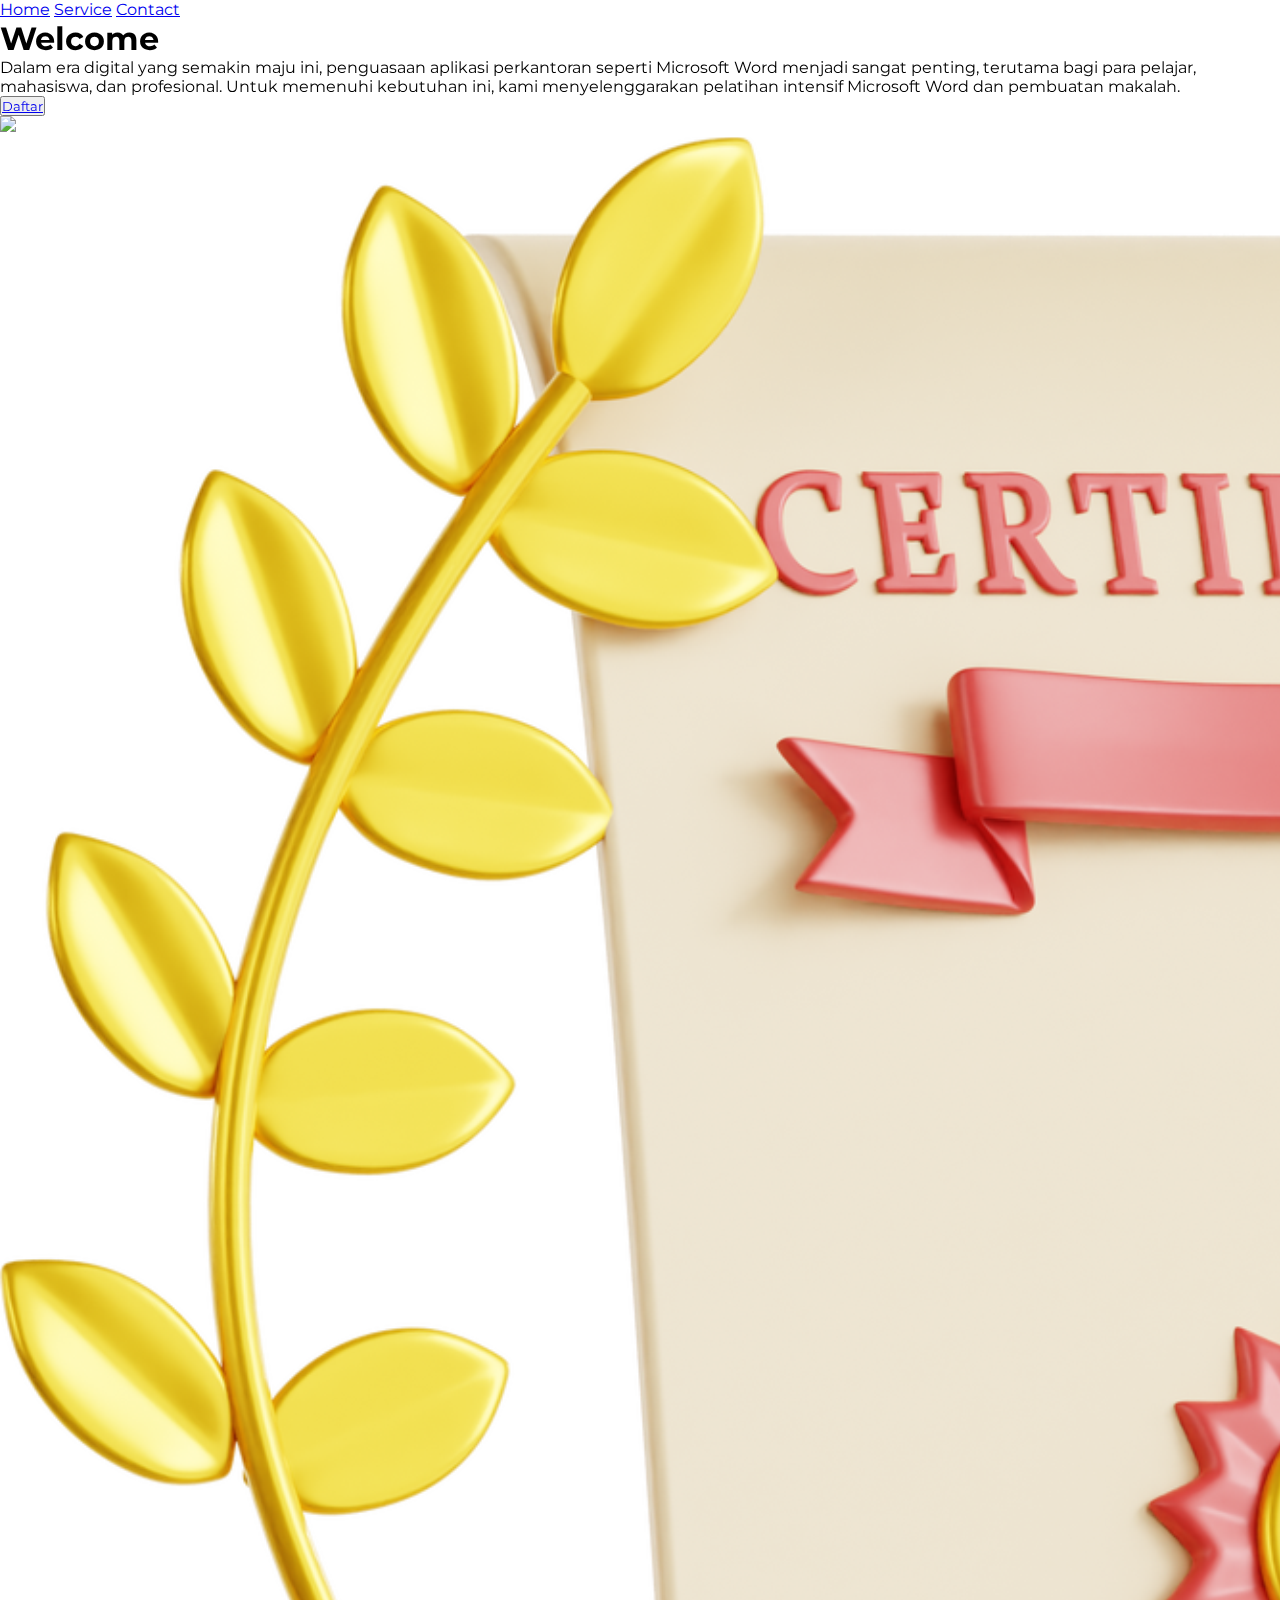
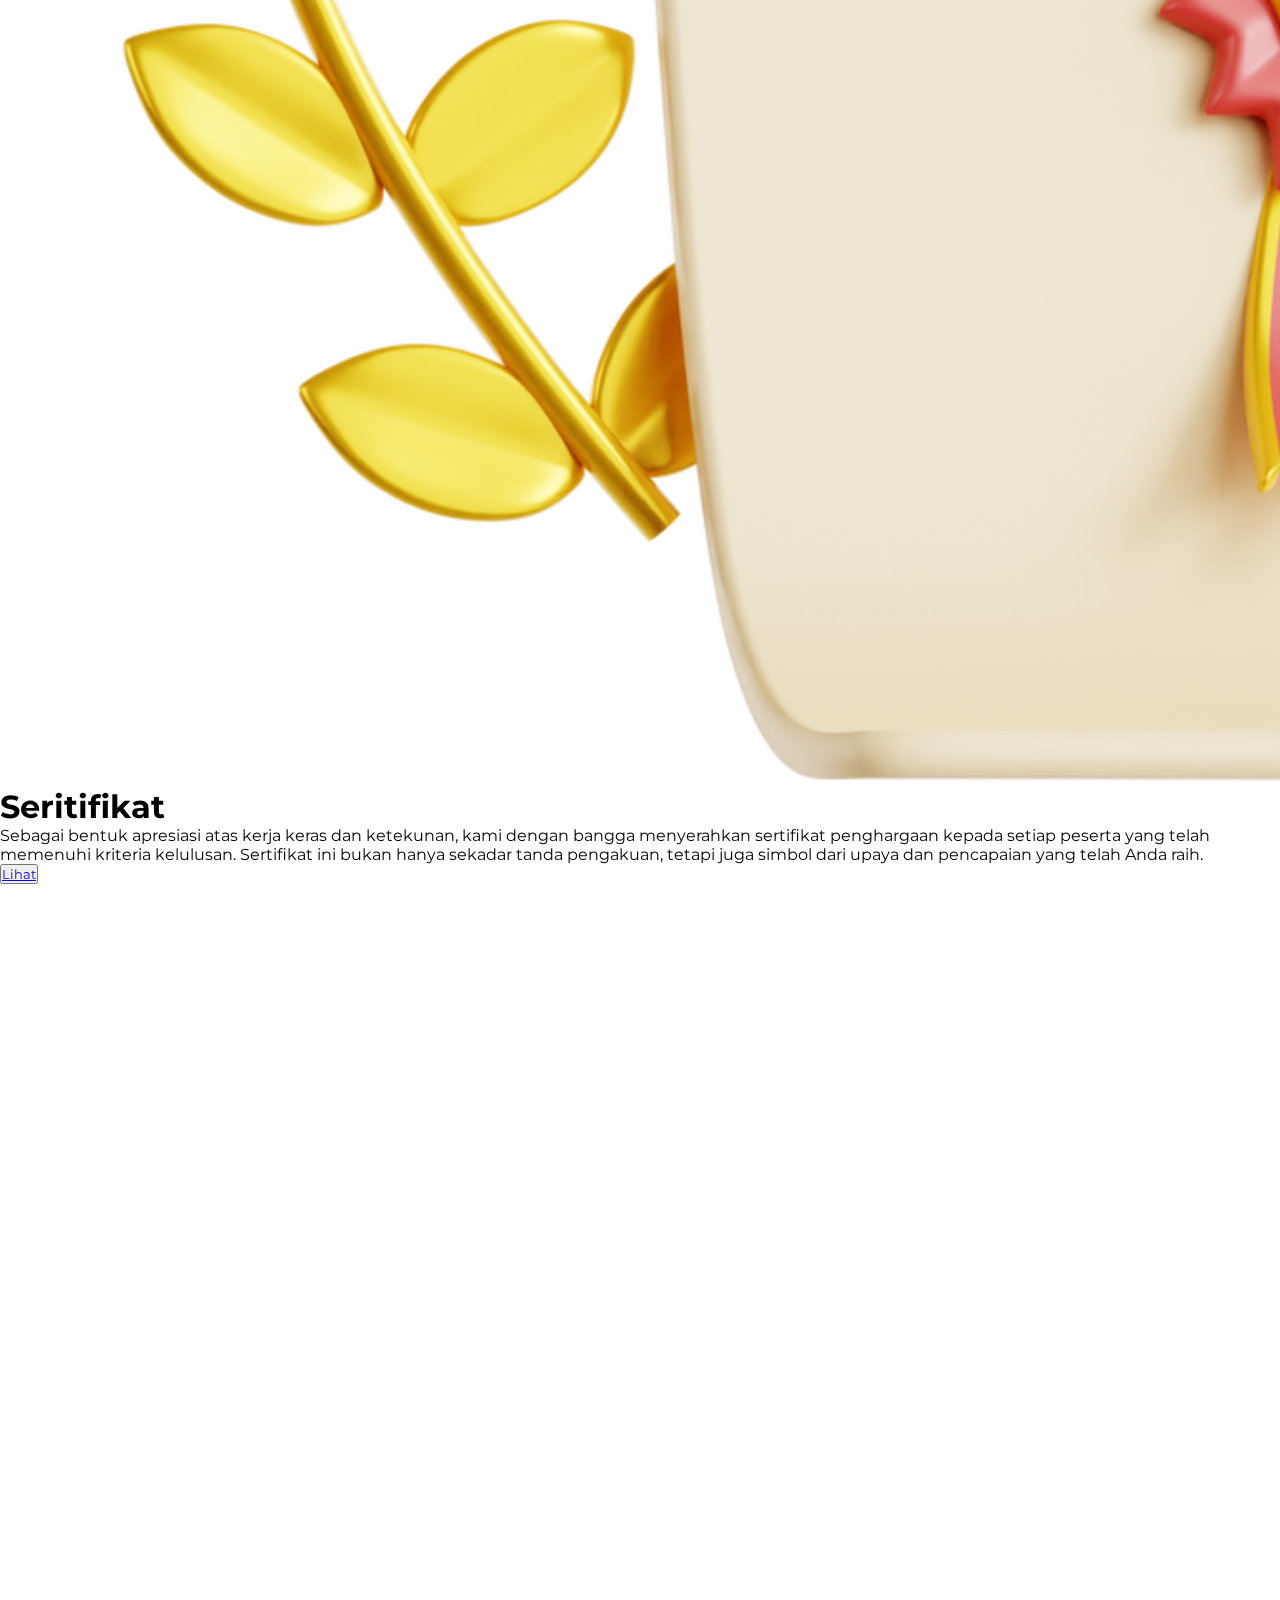
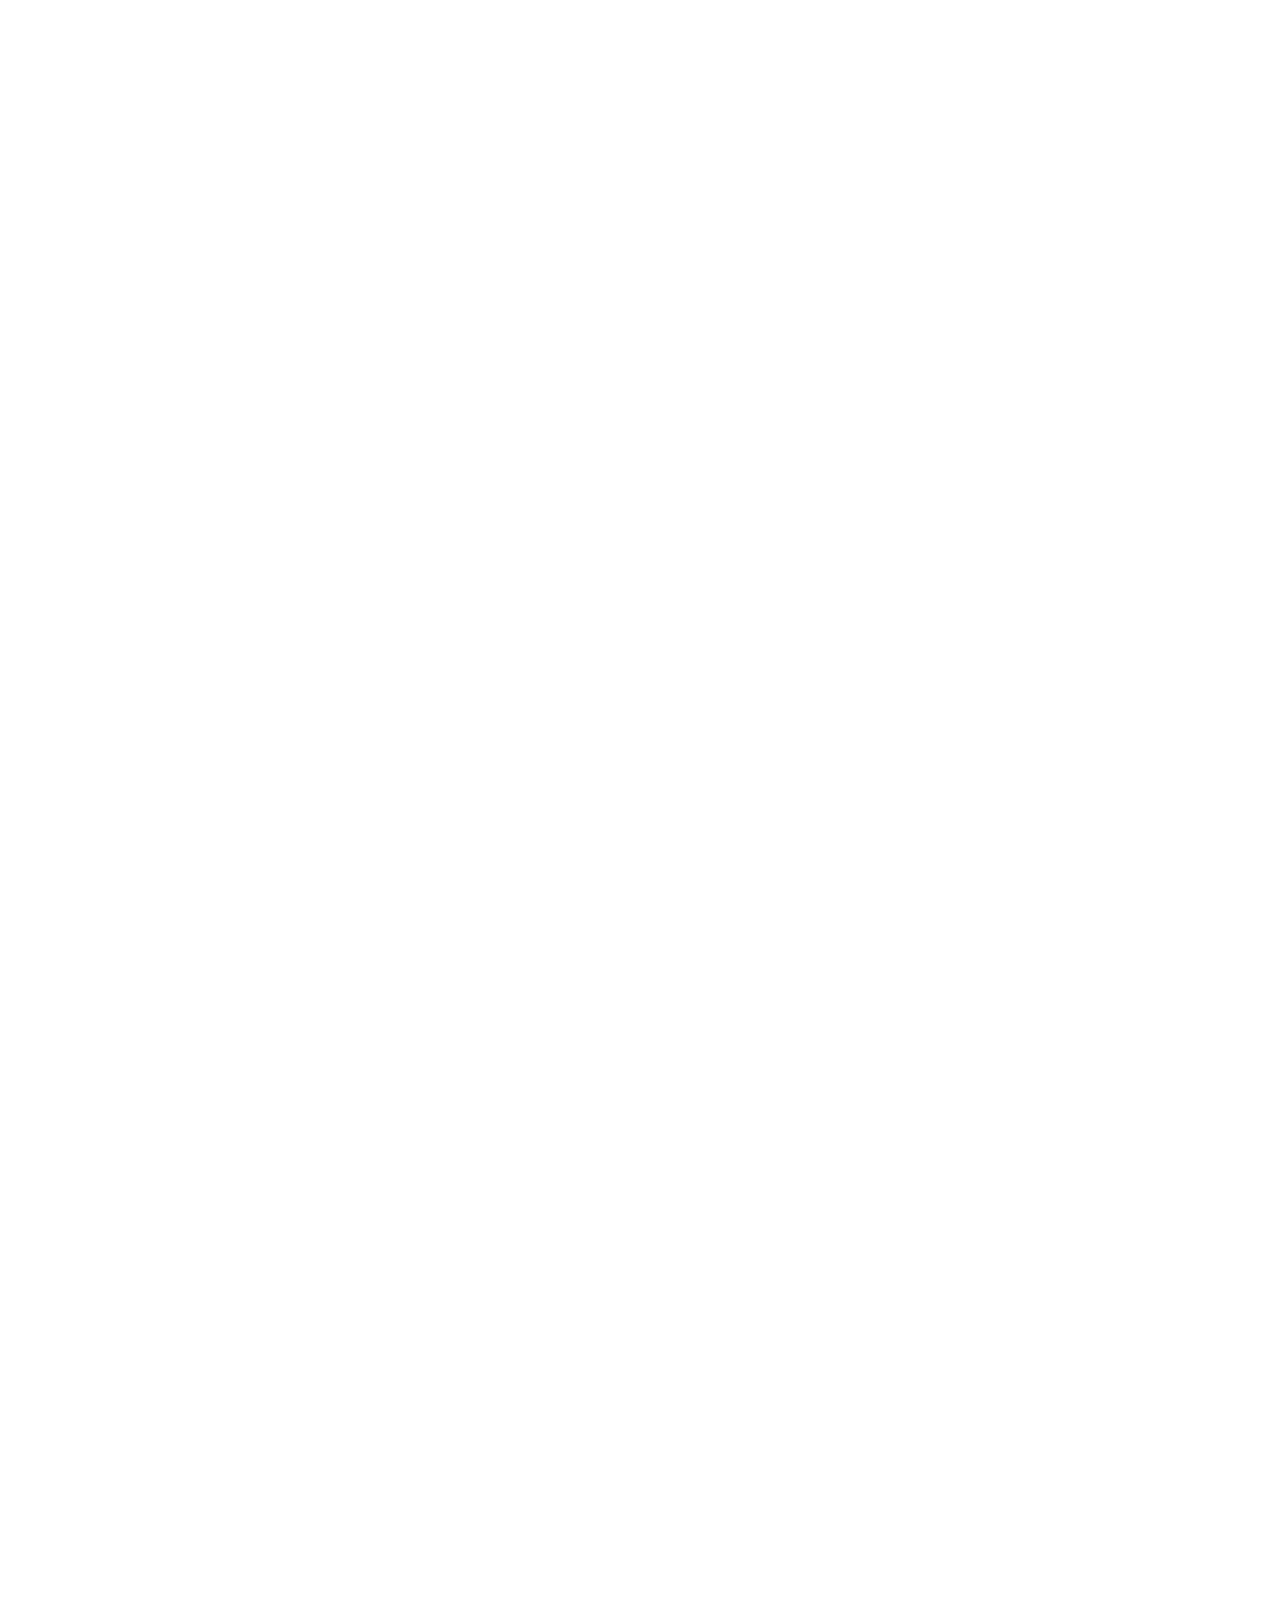
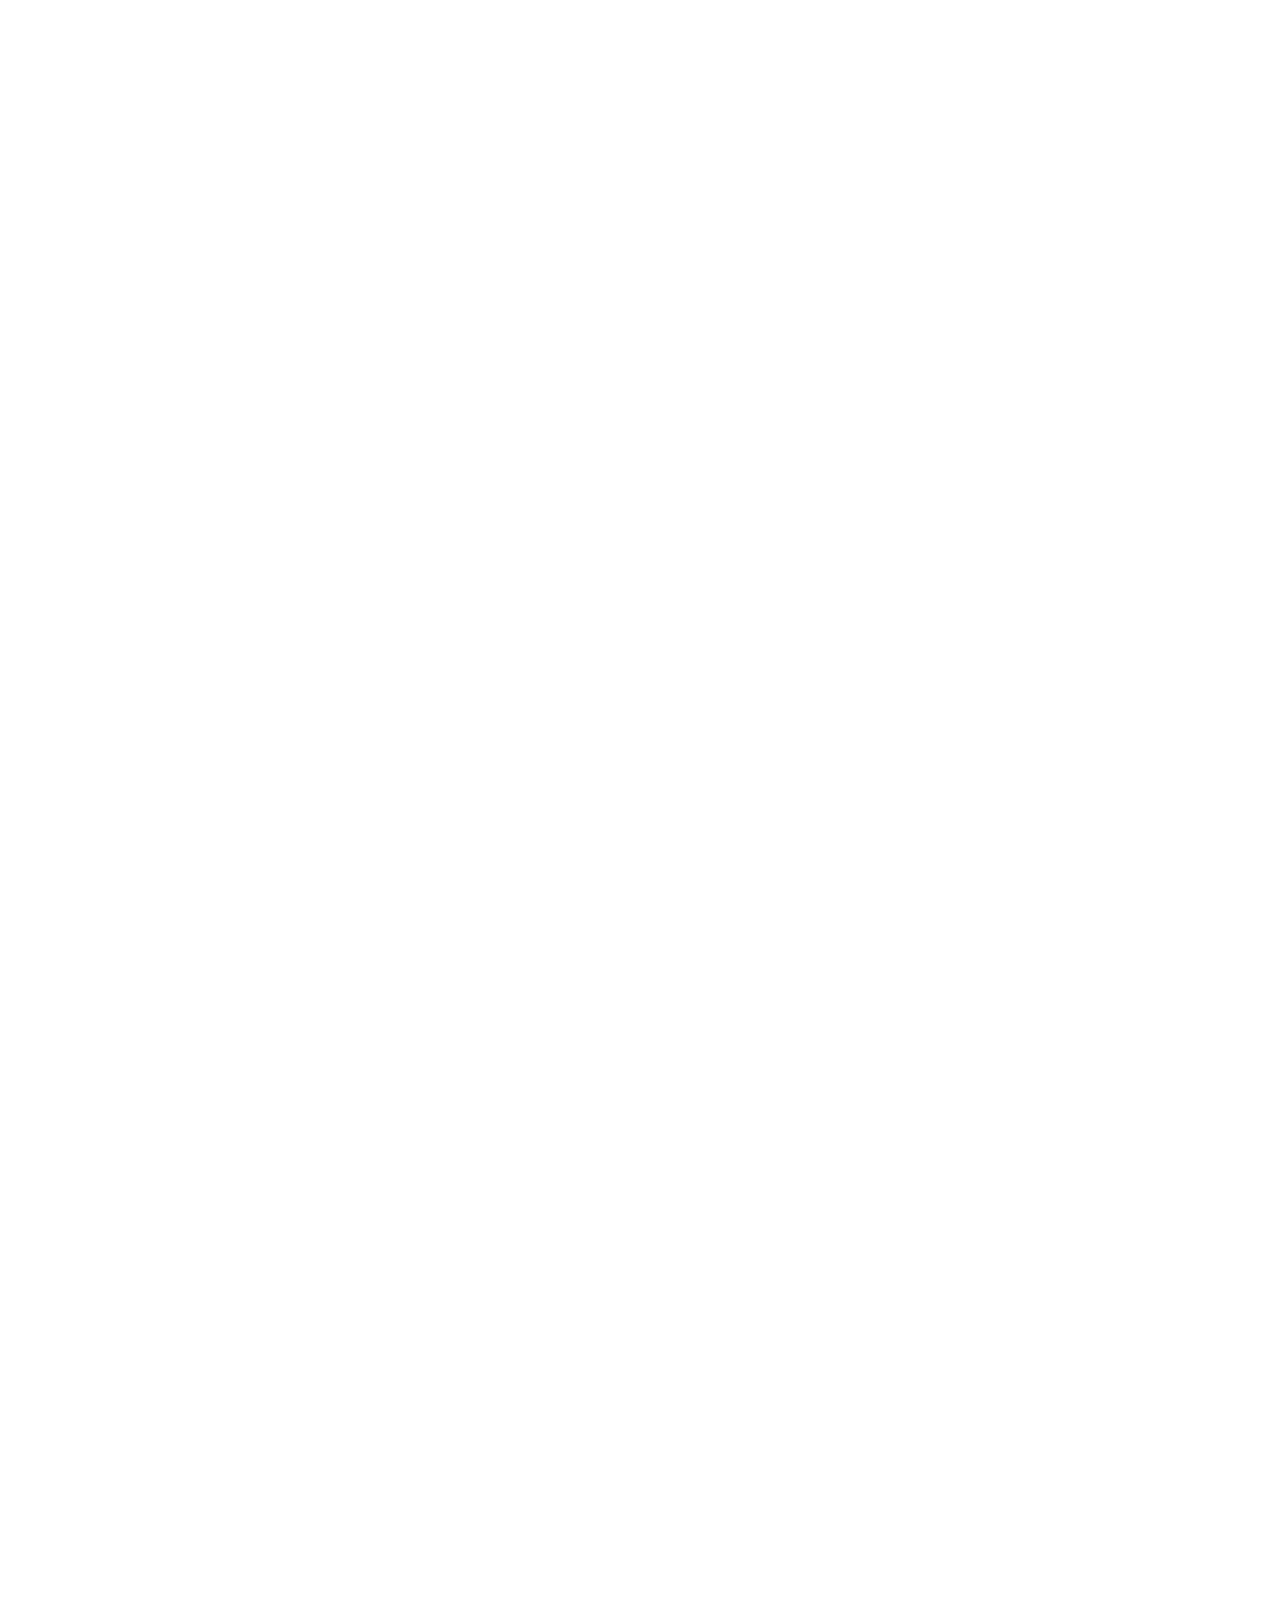
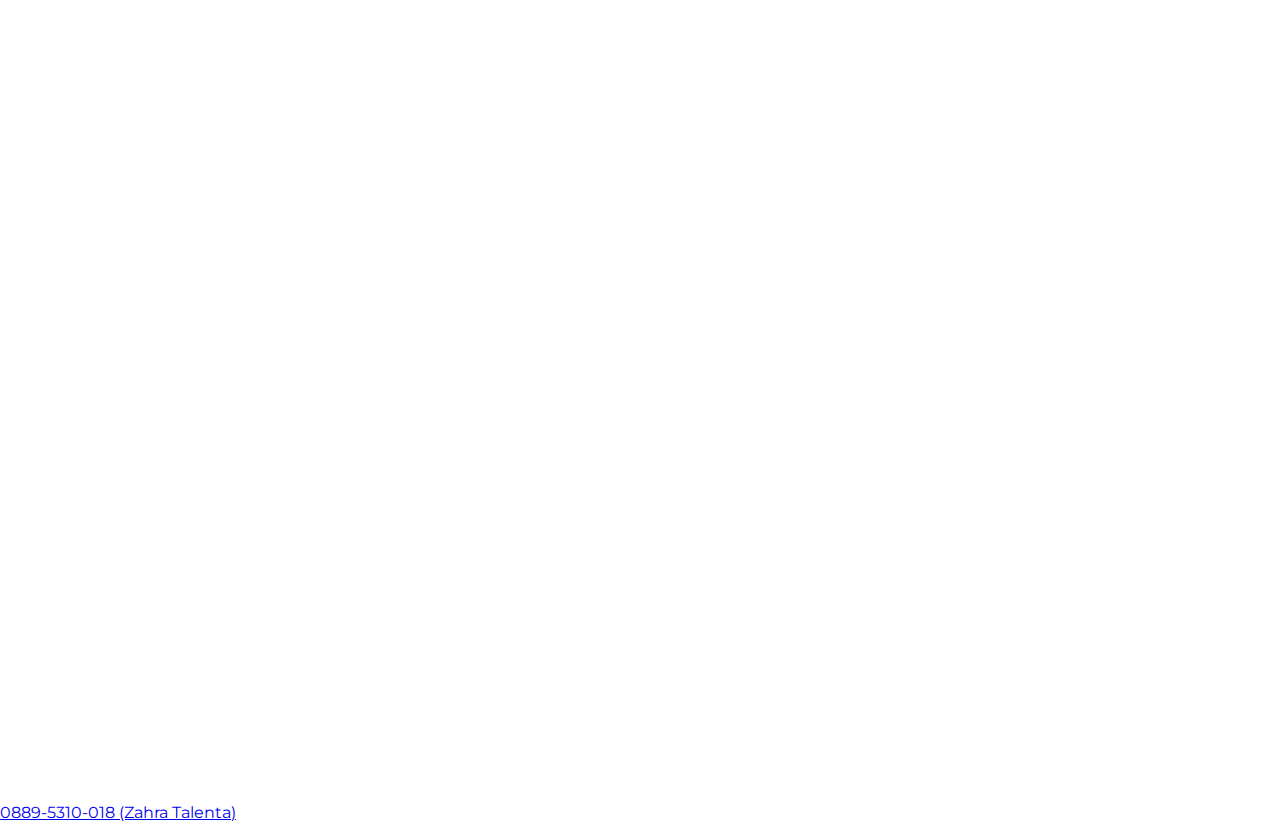
==== commit 7cdcd74c: "Update index.html" ====
--- a/index.html
+++ b/index.html
@@ -60,7 +60,7 @@
             </p>
           </div>
           <div class="tbl-service">
-            <button><a href="">Lihat</a></button>
+            <button><a href="sertifikat.html">Lihat</a></button>
           </div>
         </div>
         <div
@@ -85,7 +85,7 @@
             </p>
           </div>
           <div class="tbl-service">
-            <button><a href="">Lihat</a></button>
+            <button><a href="materi.html">Lihat</a></button>
           </div>
         </div>
         <div class="list-knt-service" data-aos="fade-down-right">
--- a/css/style.css
+++ b/css/style.css
@@ -199,16 +199,21 @@
     border-radius: 3px;
   }
   .tbl-service a {
+    width: 100%;
+    height: 100%;
     text-decoration: none;
     font-weight: 500;
     color: black;
     font-size: 0.6rem;
+    display: flex;
+    justify-content: center;
+    align-items: center;
   }
 
   /* End Serive Page */
 
   /* Contact */
-  #contact{
+  #contact {
     width: 100%;
     height: 50%;
     /* background-color: red; */
@@ -216,16 +221,31 @@
     justify-content: center;
     align-items: center;
   }
-  #contact a{
-    text-decoration: none;
-    color: white;
-    font-size: .8rem;
-  }
-  #contact a:hover{
+  #contact a {
+    text-decoration: none;
+    color: white;
+    font-size: 0.8rem;
+  }
+  #contact a:hover {
     text-decoration: underline;
-
   }
   /* End Contact */
+
+  /* Serifikat dan Materi */
+  .bungkus-tulisan-materi,
+  .bungkus-tulisan-sertifikat {
+    display: flex;
+    justify-content: center;
+    align-items: center;
+    width: 100%;
+    height: 100%;
+  }
+  .bungkus-tulisan-materi h1,
+  .bungkus-tulisan-sertifikat h1 {
+    color: white;
+    text-align: center;
+  }
+  /* End Serifikat dan Materi */
 }
 /* Animasi */
 @keyframes wobble {
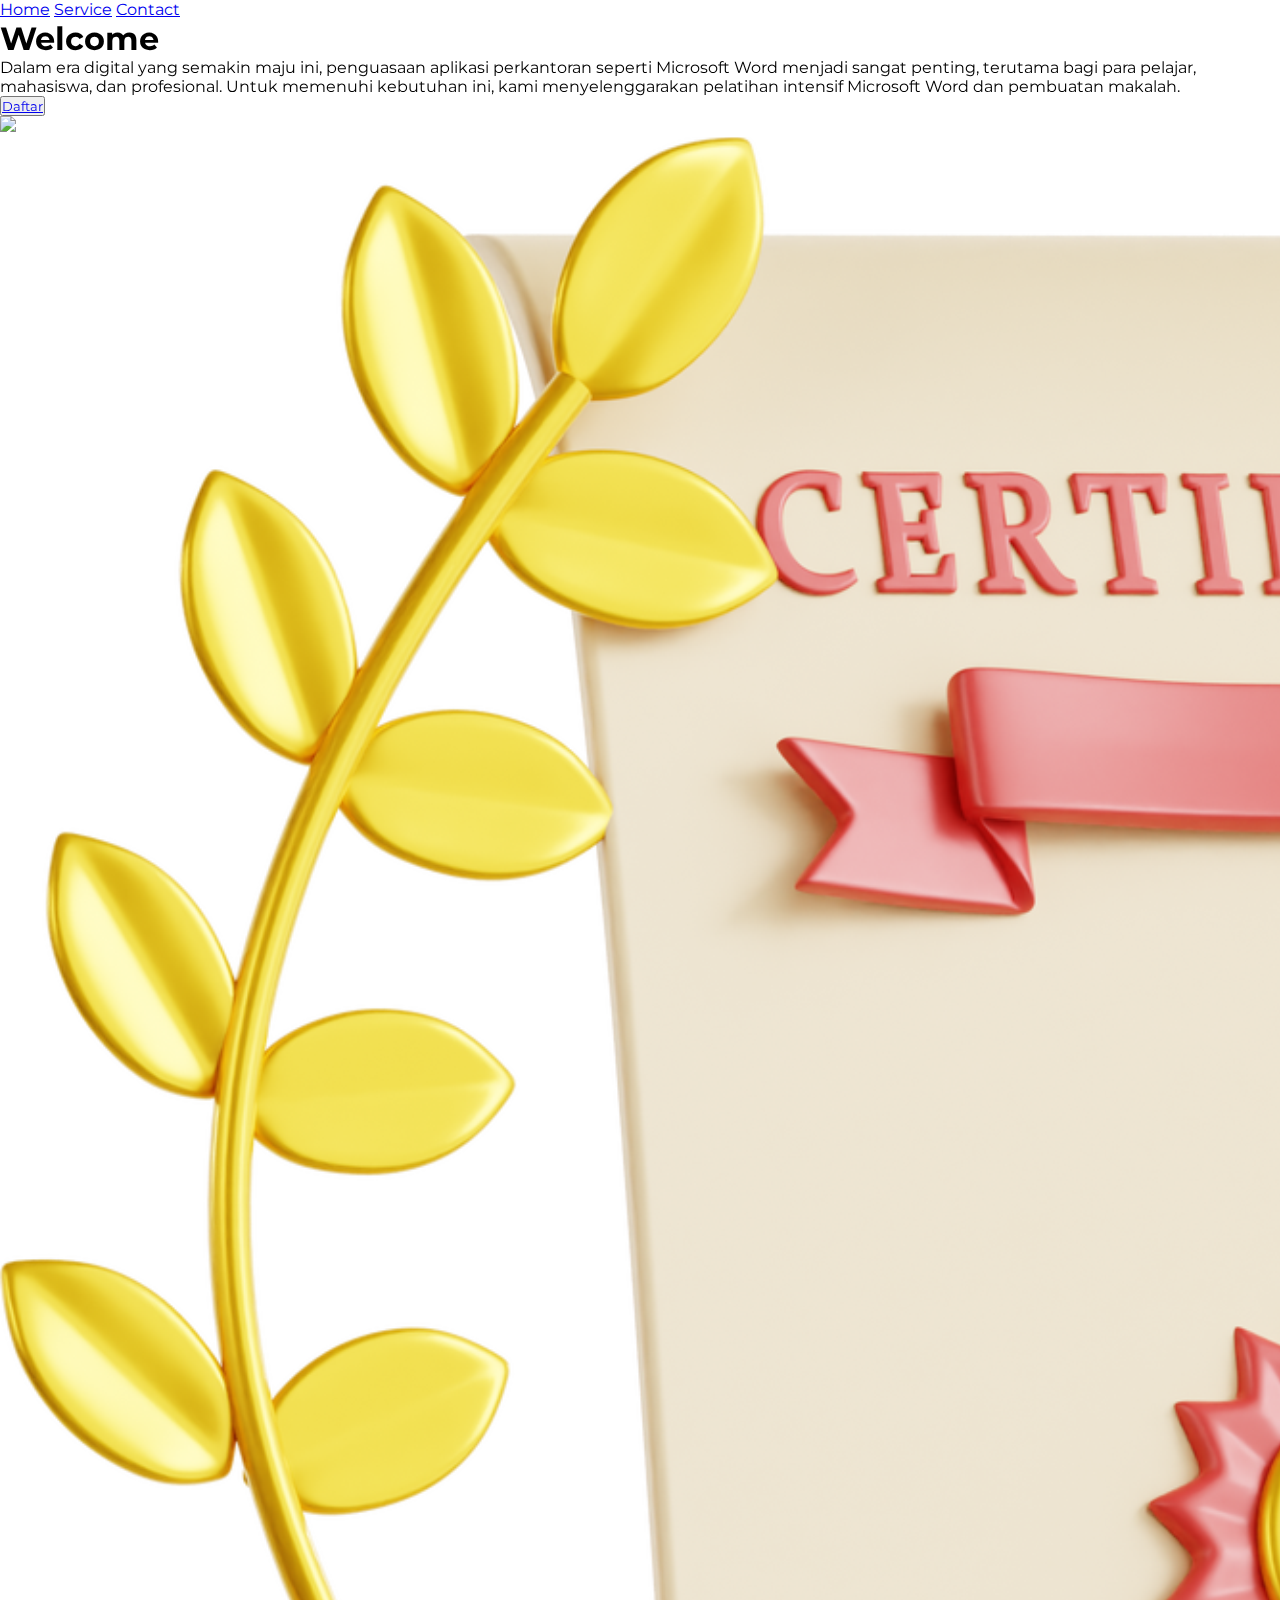
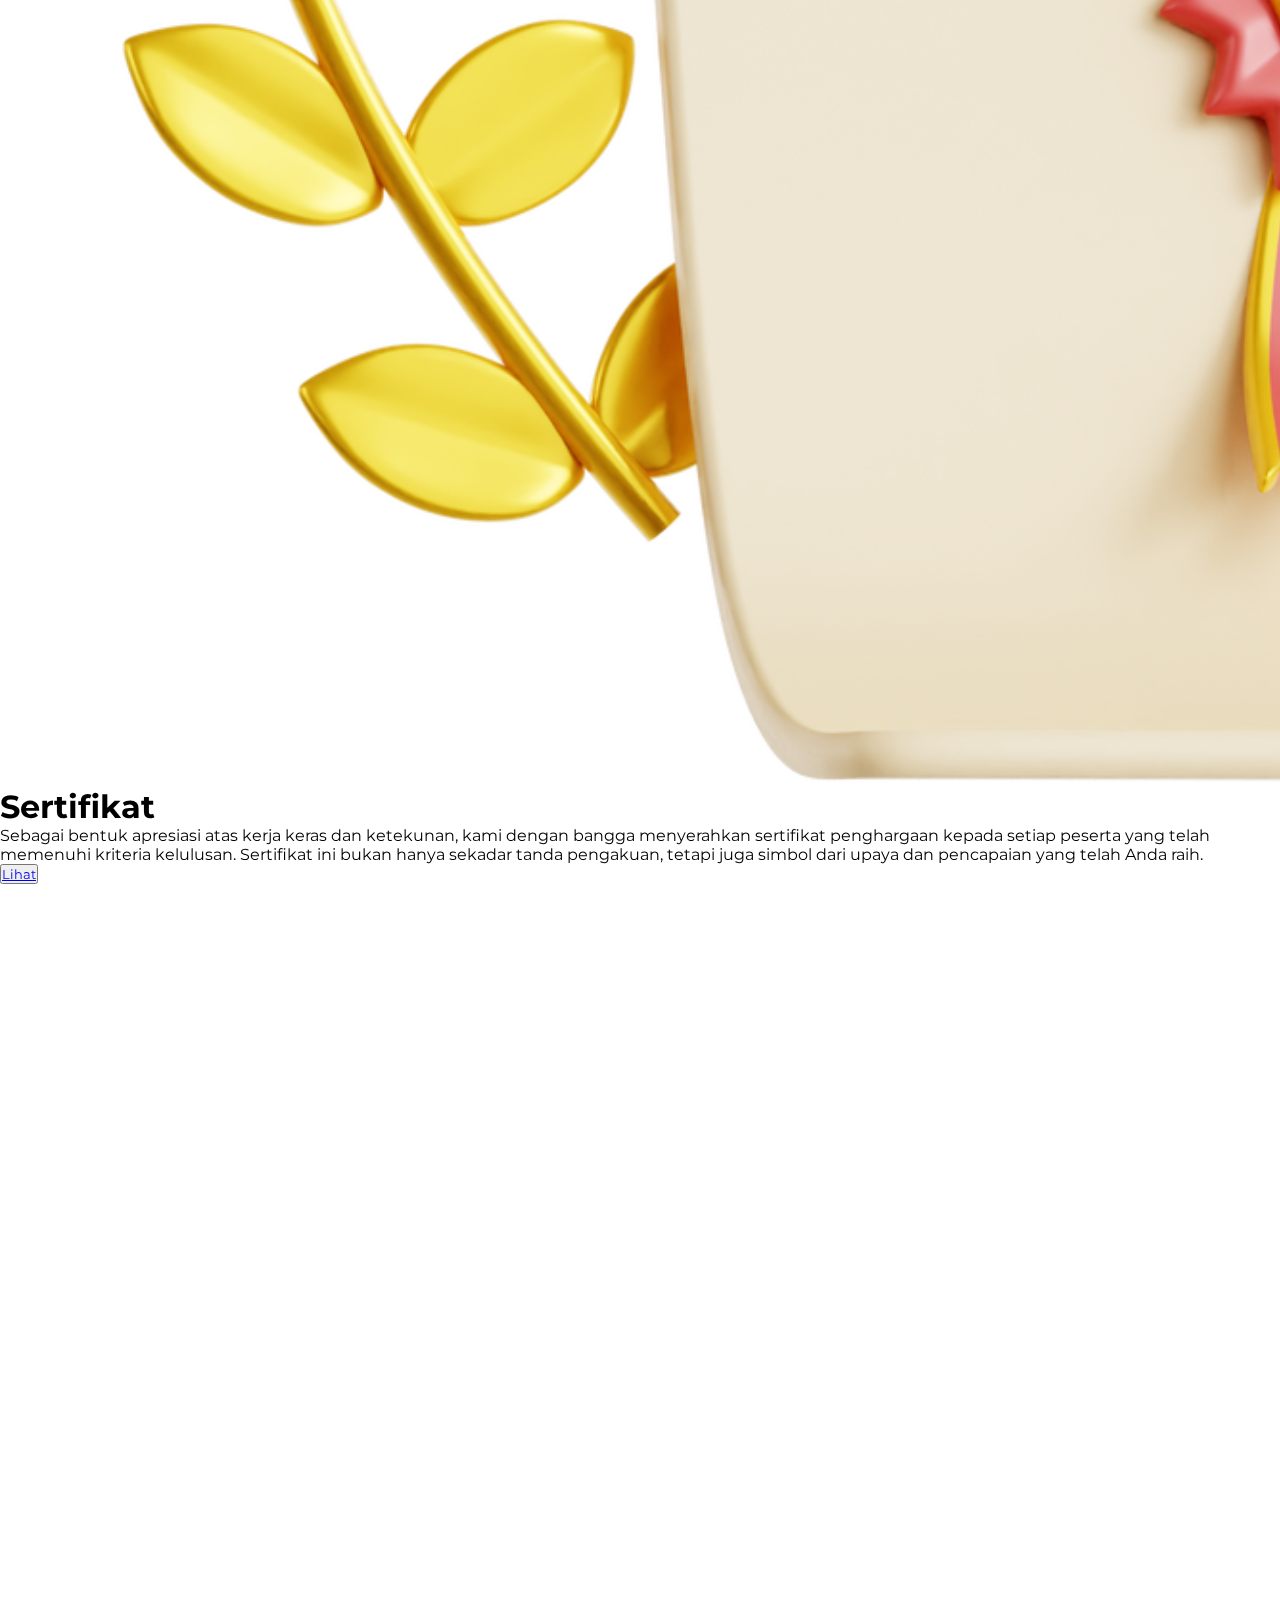
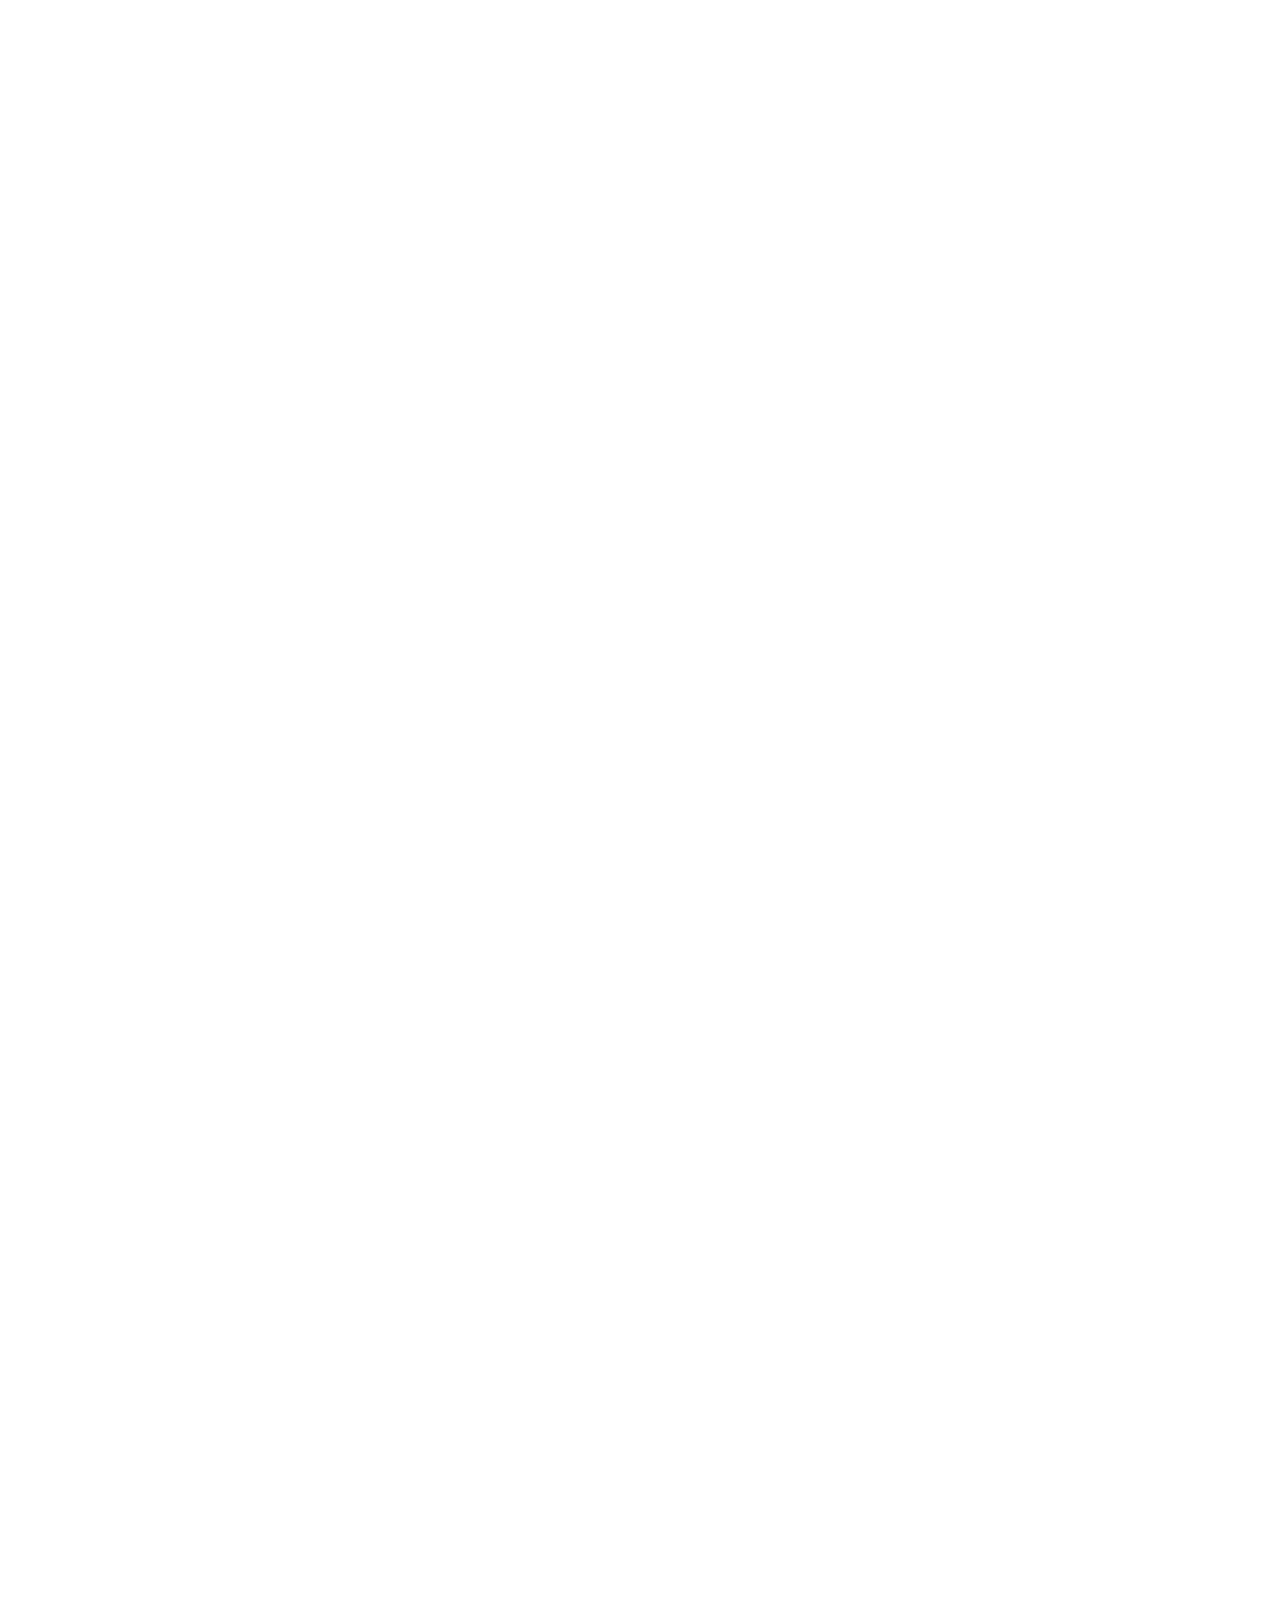
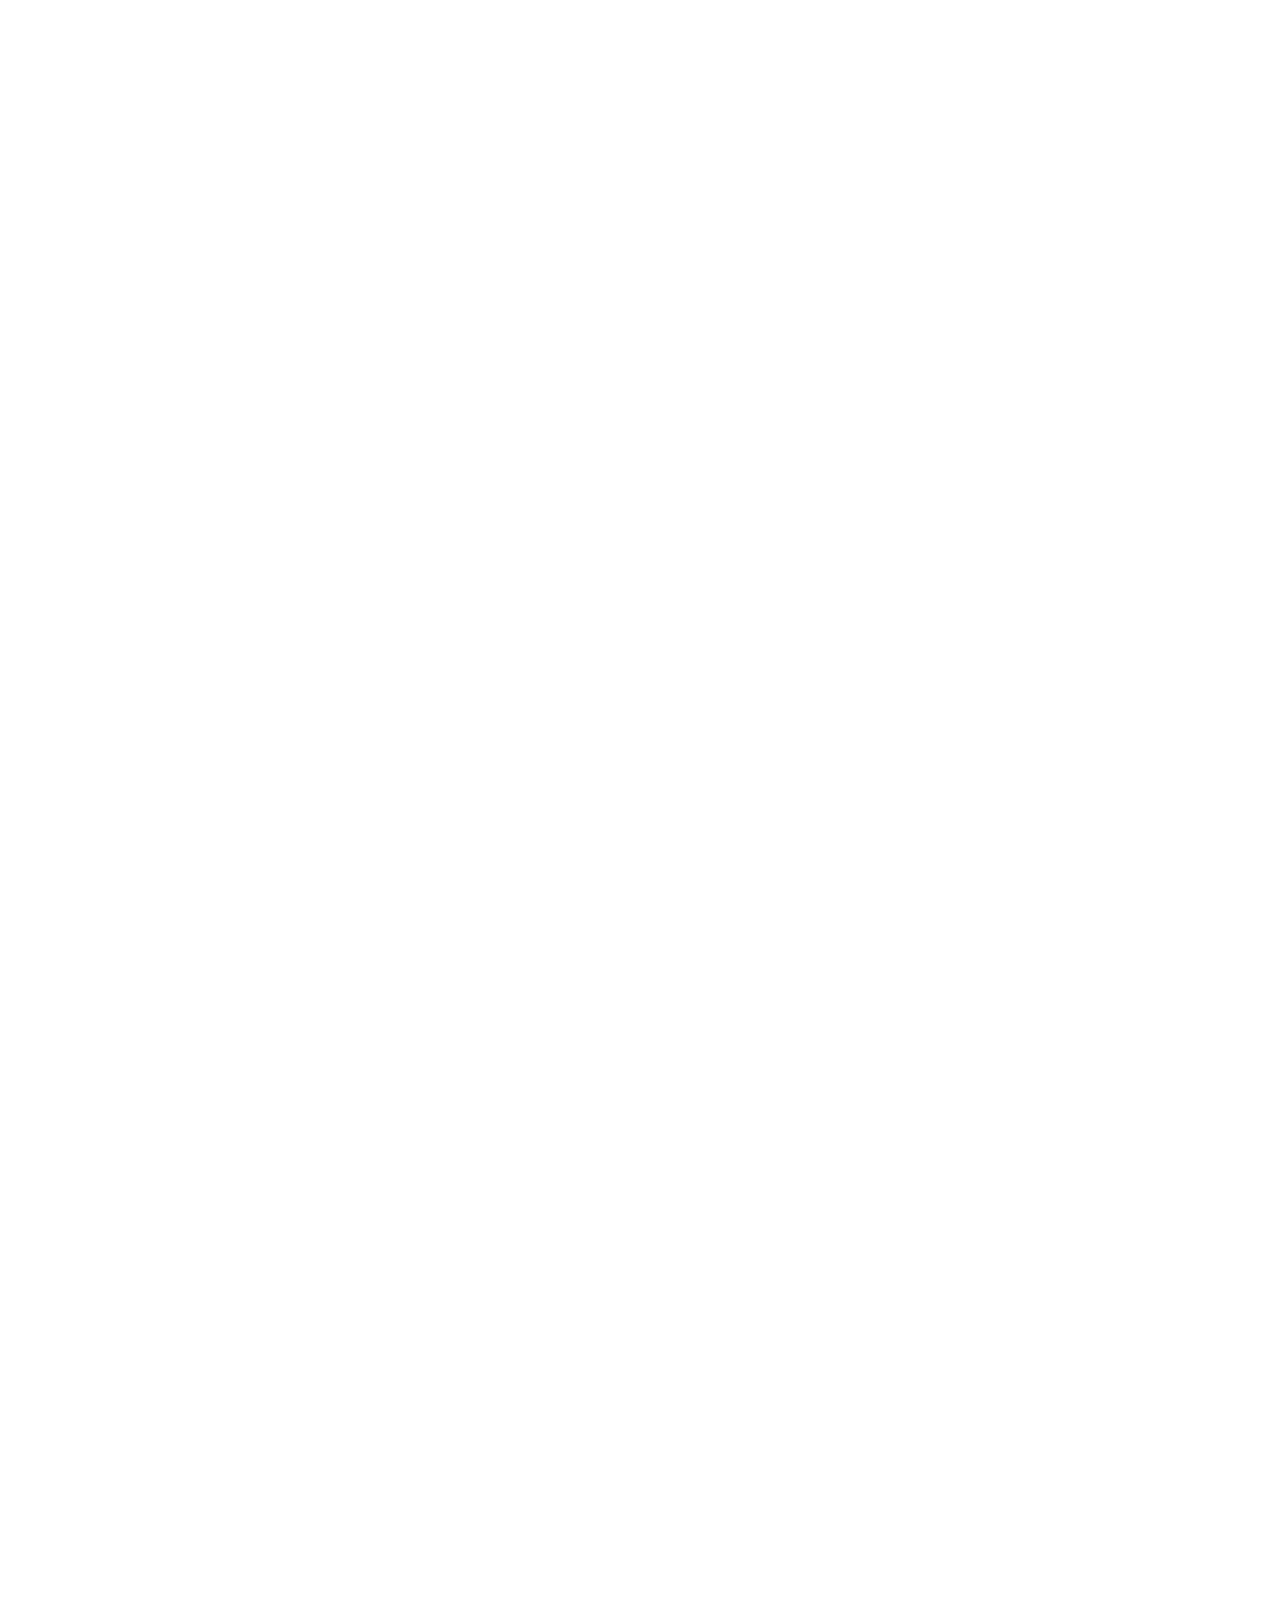
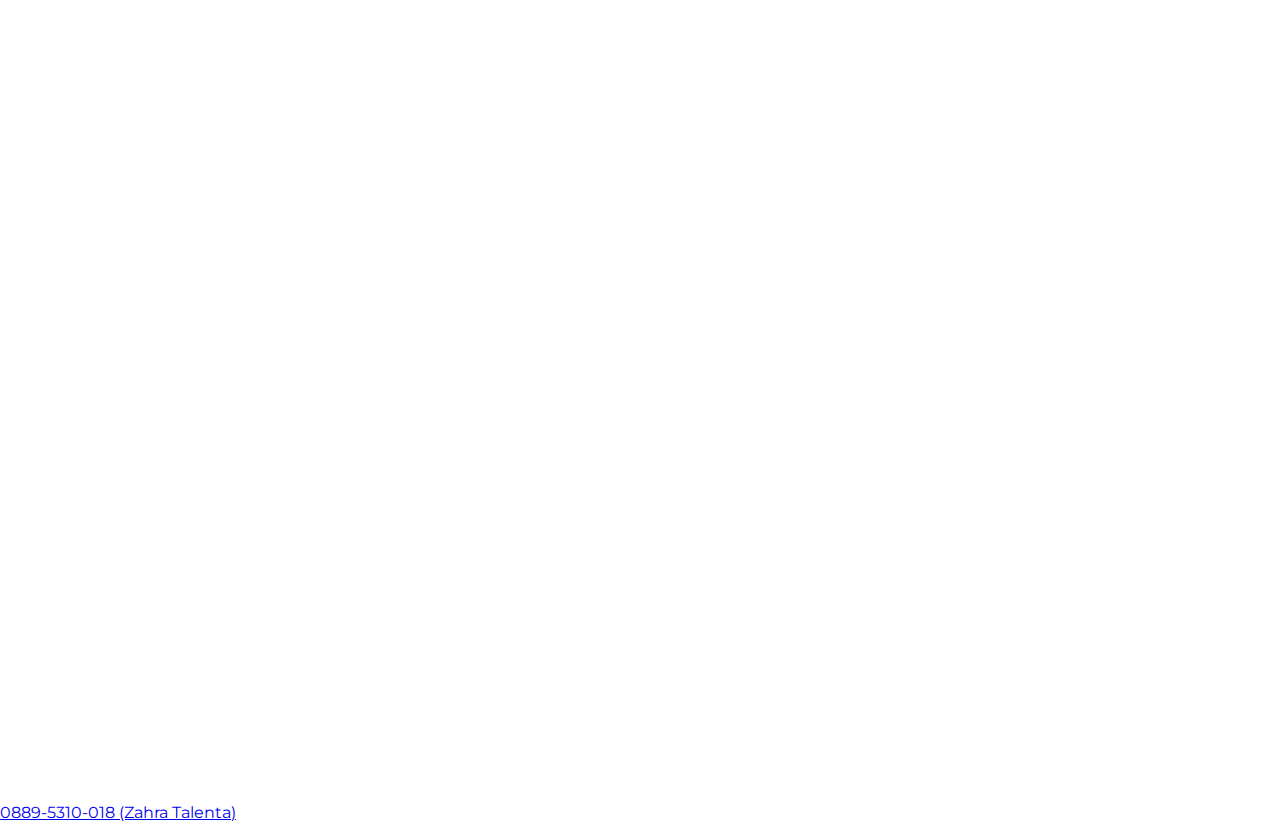
==== commit deec899f: "Update index.html" ====
--- a/index.html
+++ b/index.html
@@ -3,7 +3,7 @@
   <head>
     <meta charset="UTF-8" />
     <meta name="viewport" content="width=device-width, initial-scale=1.0" />
-    <title>Document</title>
+    <title>Pelatihan Ms. Word dan Pembutan Makalah</title>
     <link rel="stylesheet" href="css/style.css" />
     <link href="https://unpkg.com/aos@2.3.1/dist/aos.css" rel="stylesheet" />
     <link rel="shortcut icon" href="images/an nuur.png" type="image/x-icon" />
@@ -48,7 +48,7 @@
             <img src="Images/Sertifikat.png" alt="" />
           </div>
           <div class="judul-list-service">
-            <h1>Seritifikat</h1>
+            <h1>Sertifikat</h1>
           </div>
           <div class="narasi-list-service">
             <p>
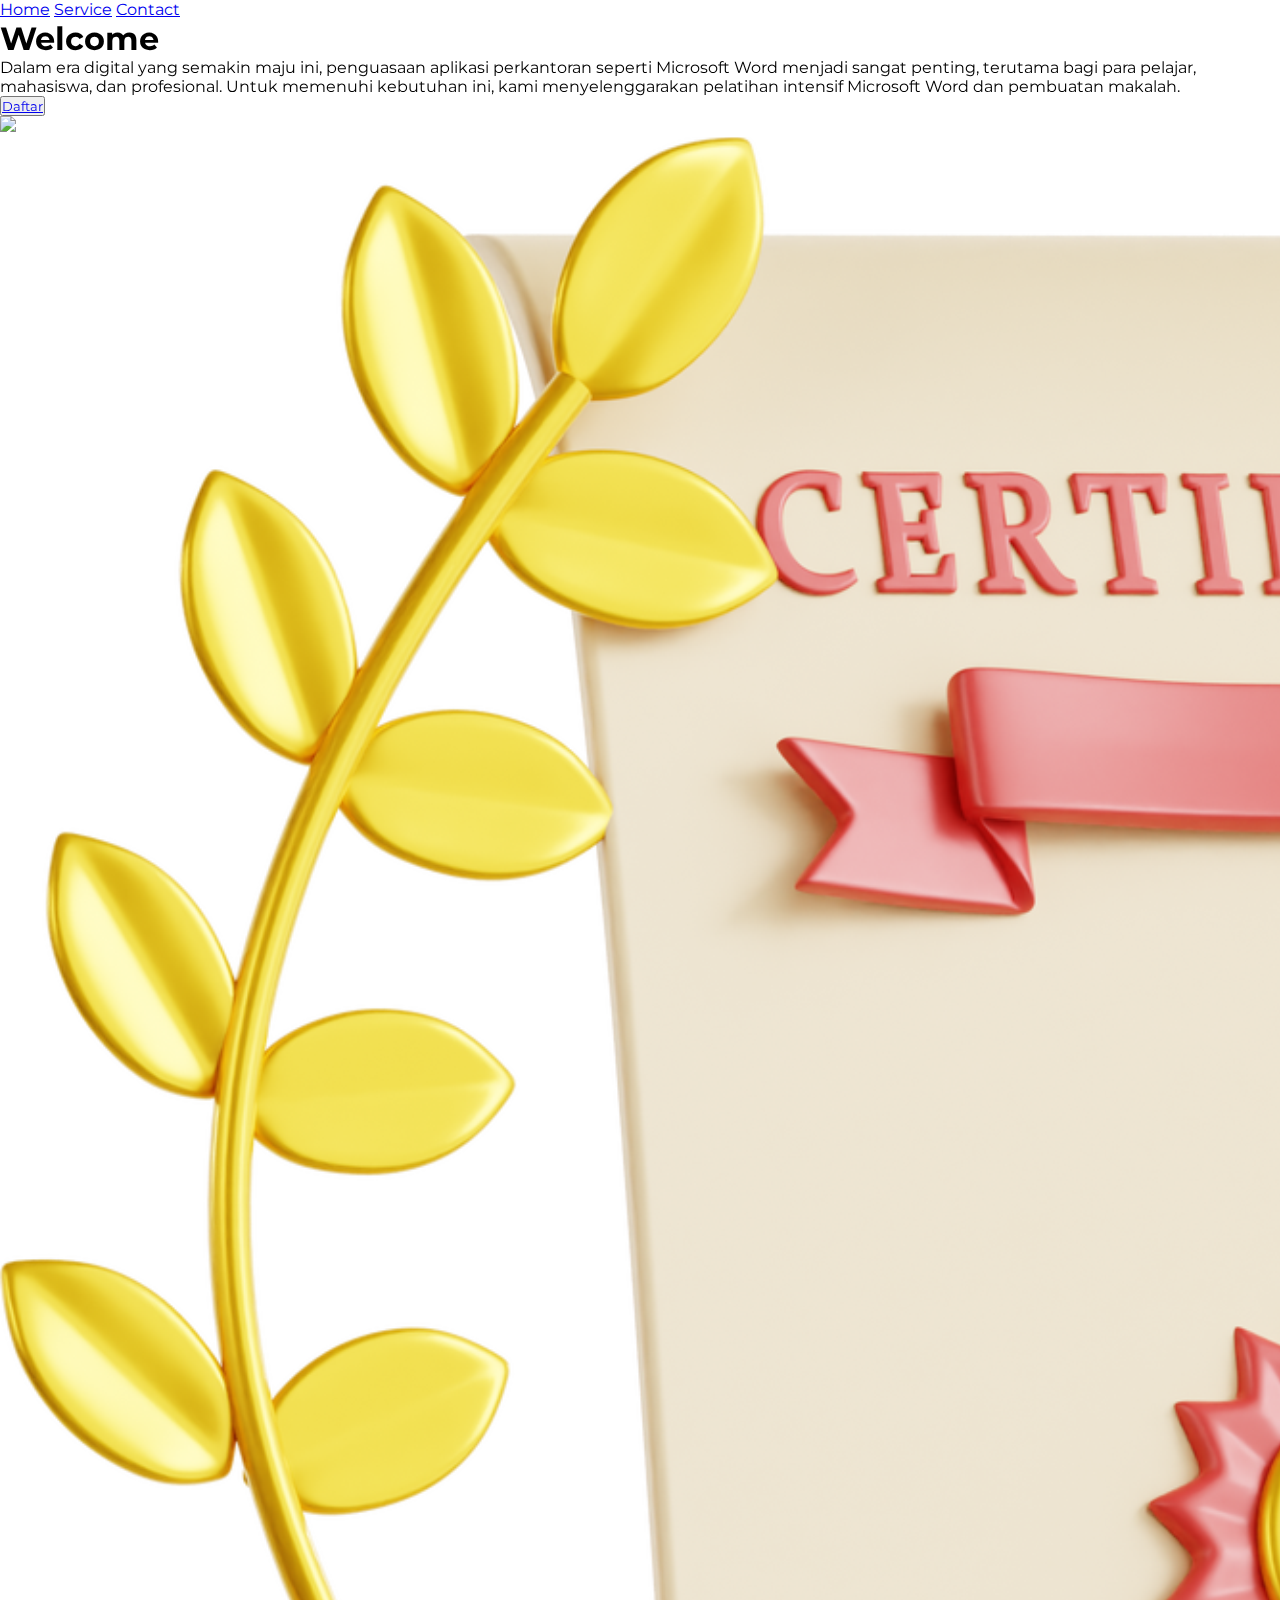
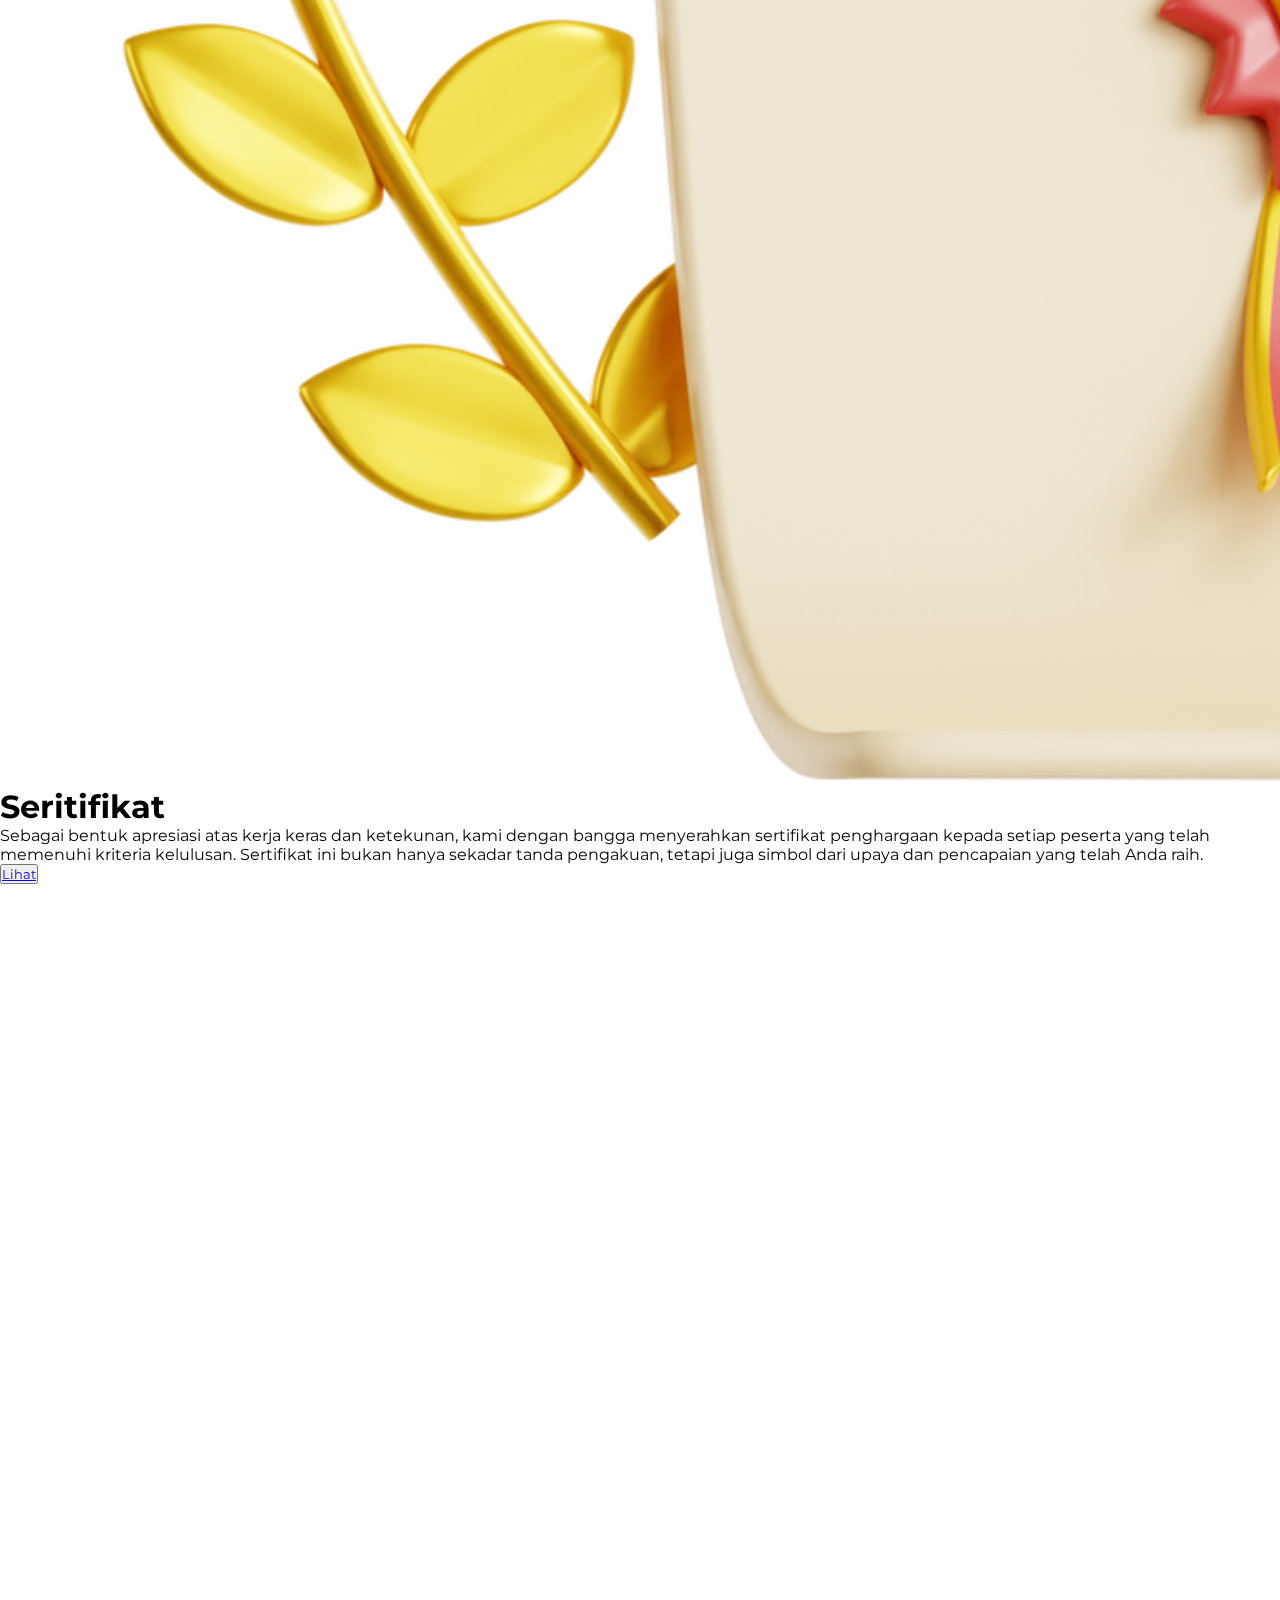
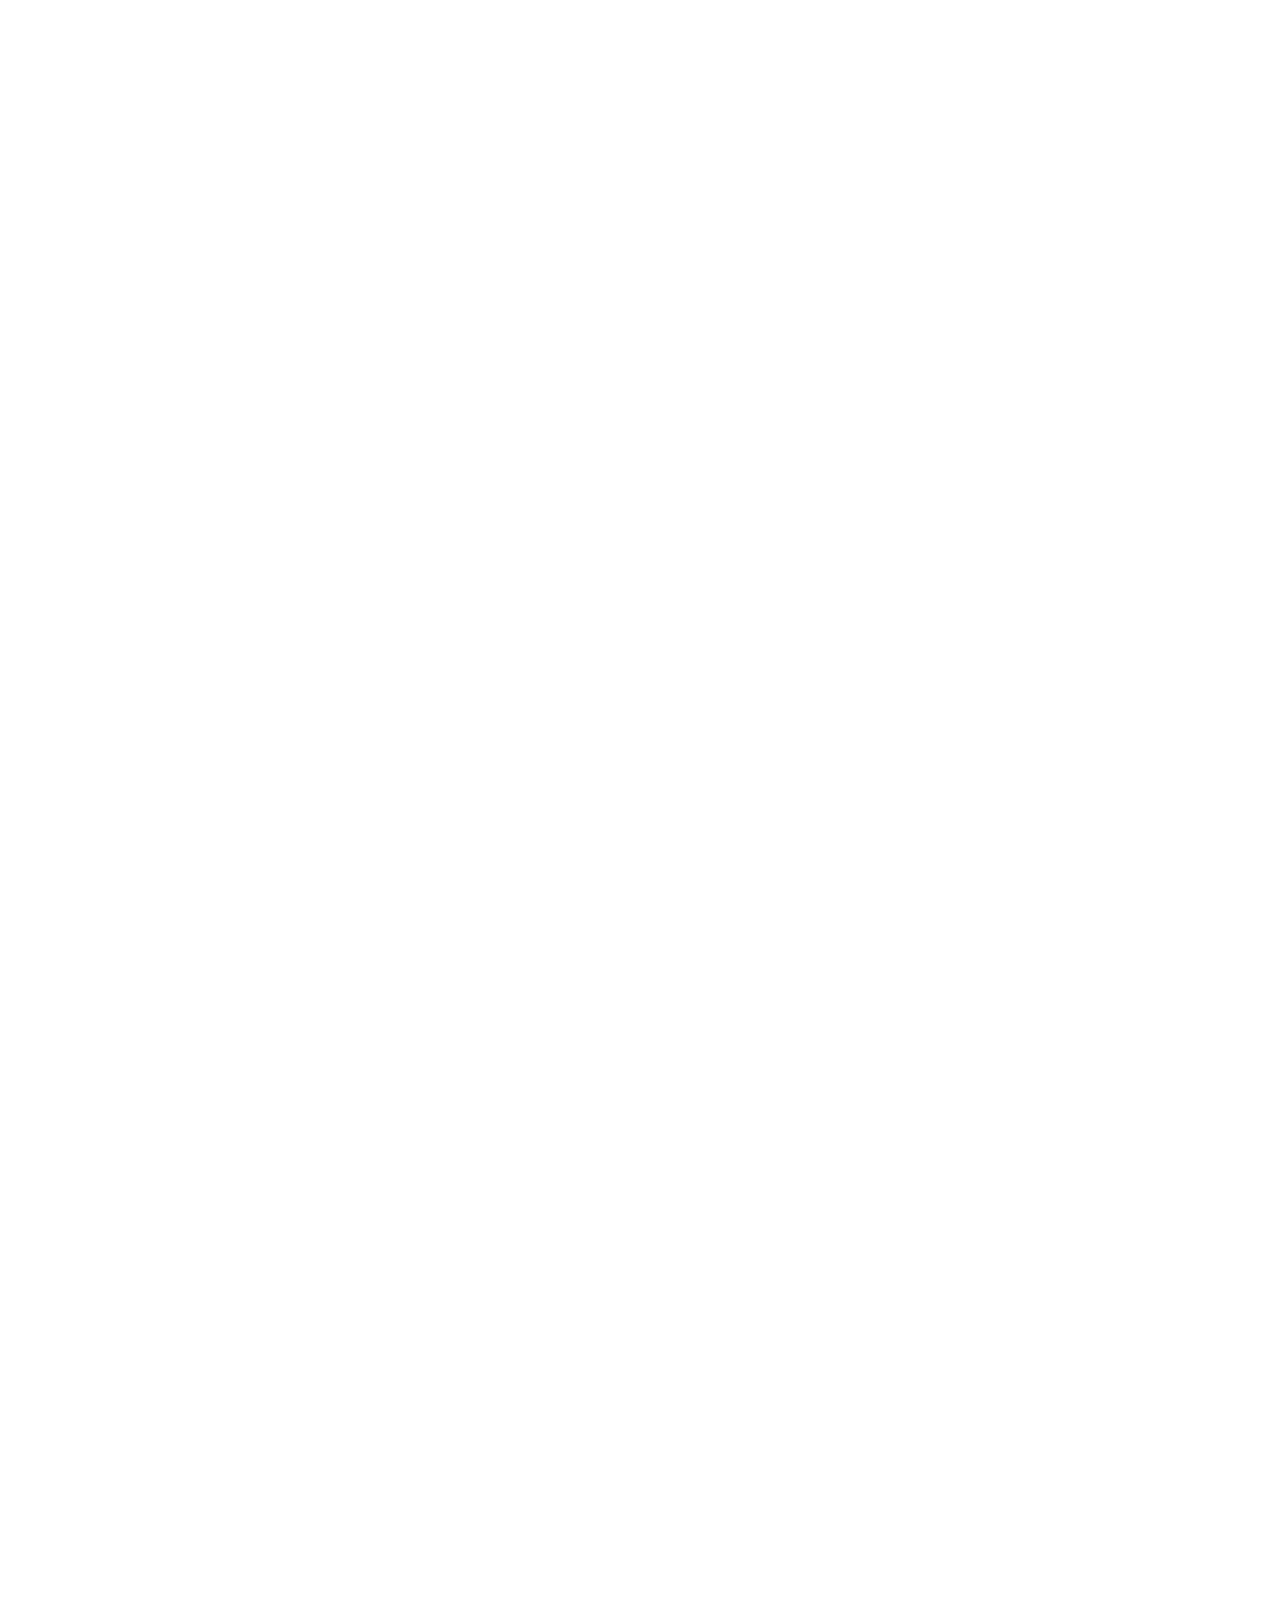
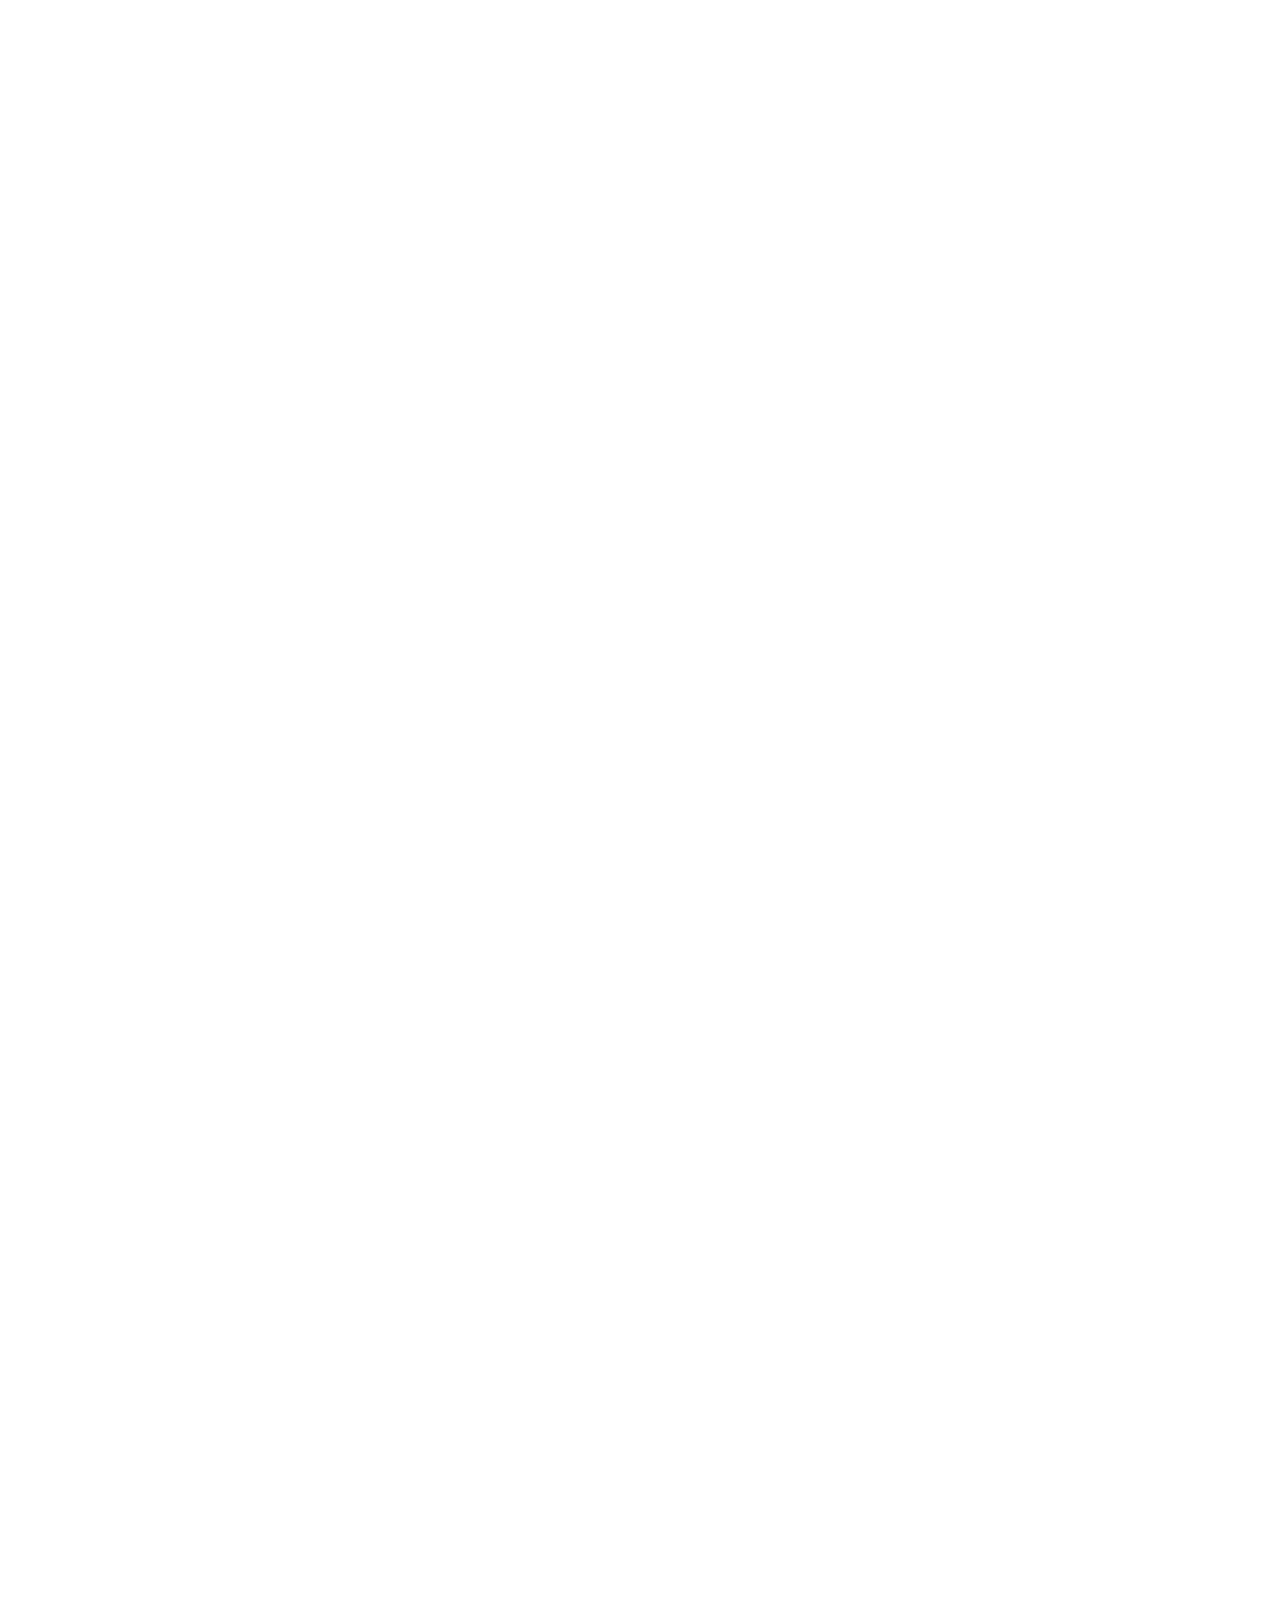
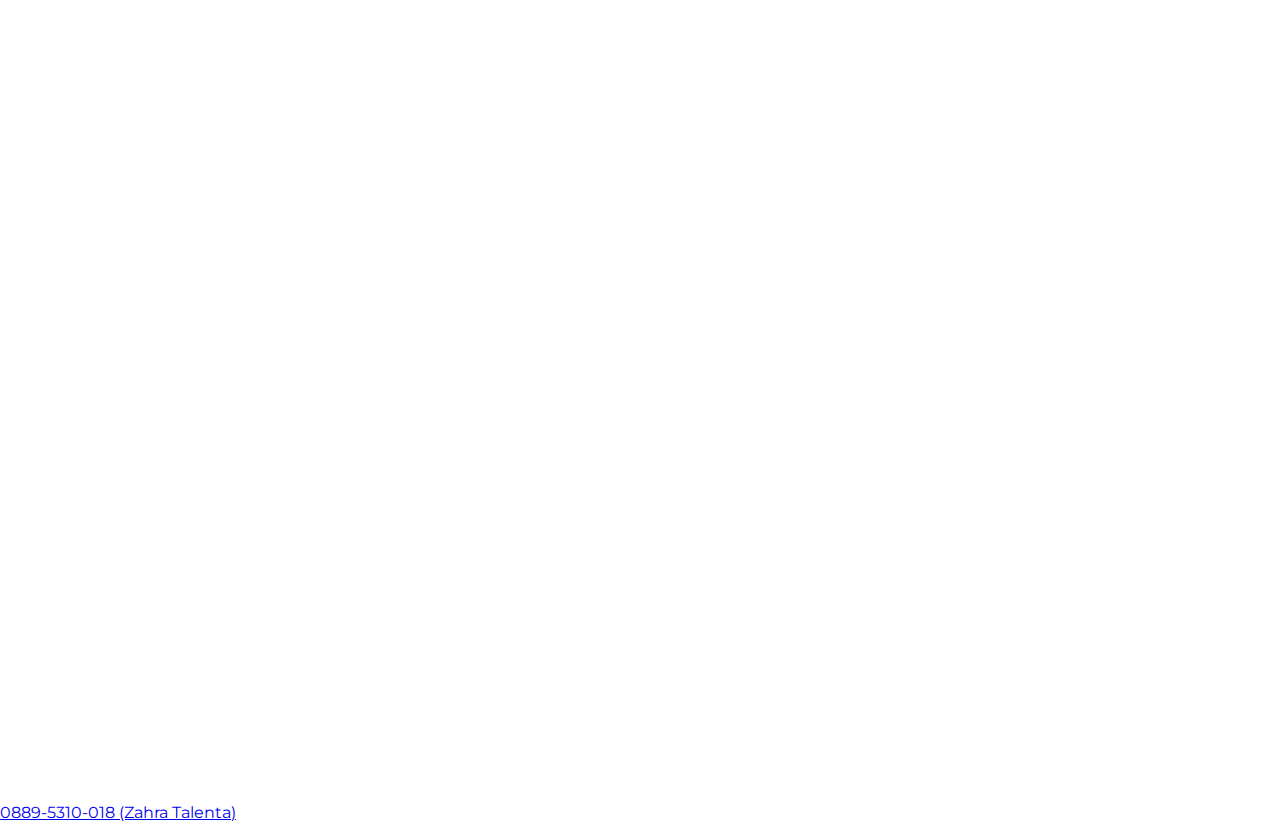
==== commit 4d9b5785: "Update index.html" ====
--- a/index.html
+++ b/index.html
@@ -48,7 +48,7 @@
             <img src="Images/Sertifikat.png" alt="" />
           </div>
           <div class="judul-list-service">
-            <h1>Sertifikat</h1>
+            <h1>Seritifikat</h1>
           </div>
           <div class="narasi-list-service">
             <p>
@@ -60,7 +60,12 @@
             </p>
           </div>
           <div class="tbl-service">
-            <button><a href="sertifikat.html">Lihat</a></button>
+            <button>
+              <a
+                href="https://drive.google.com/drive/folders/1fLLygoCN1qpseIb3tQTLcHMP5UMNuCGt?usp=sharing"
+                >Lihat</a
+              >
+            </button>
           </div>
         </div>
         <div
